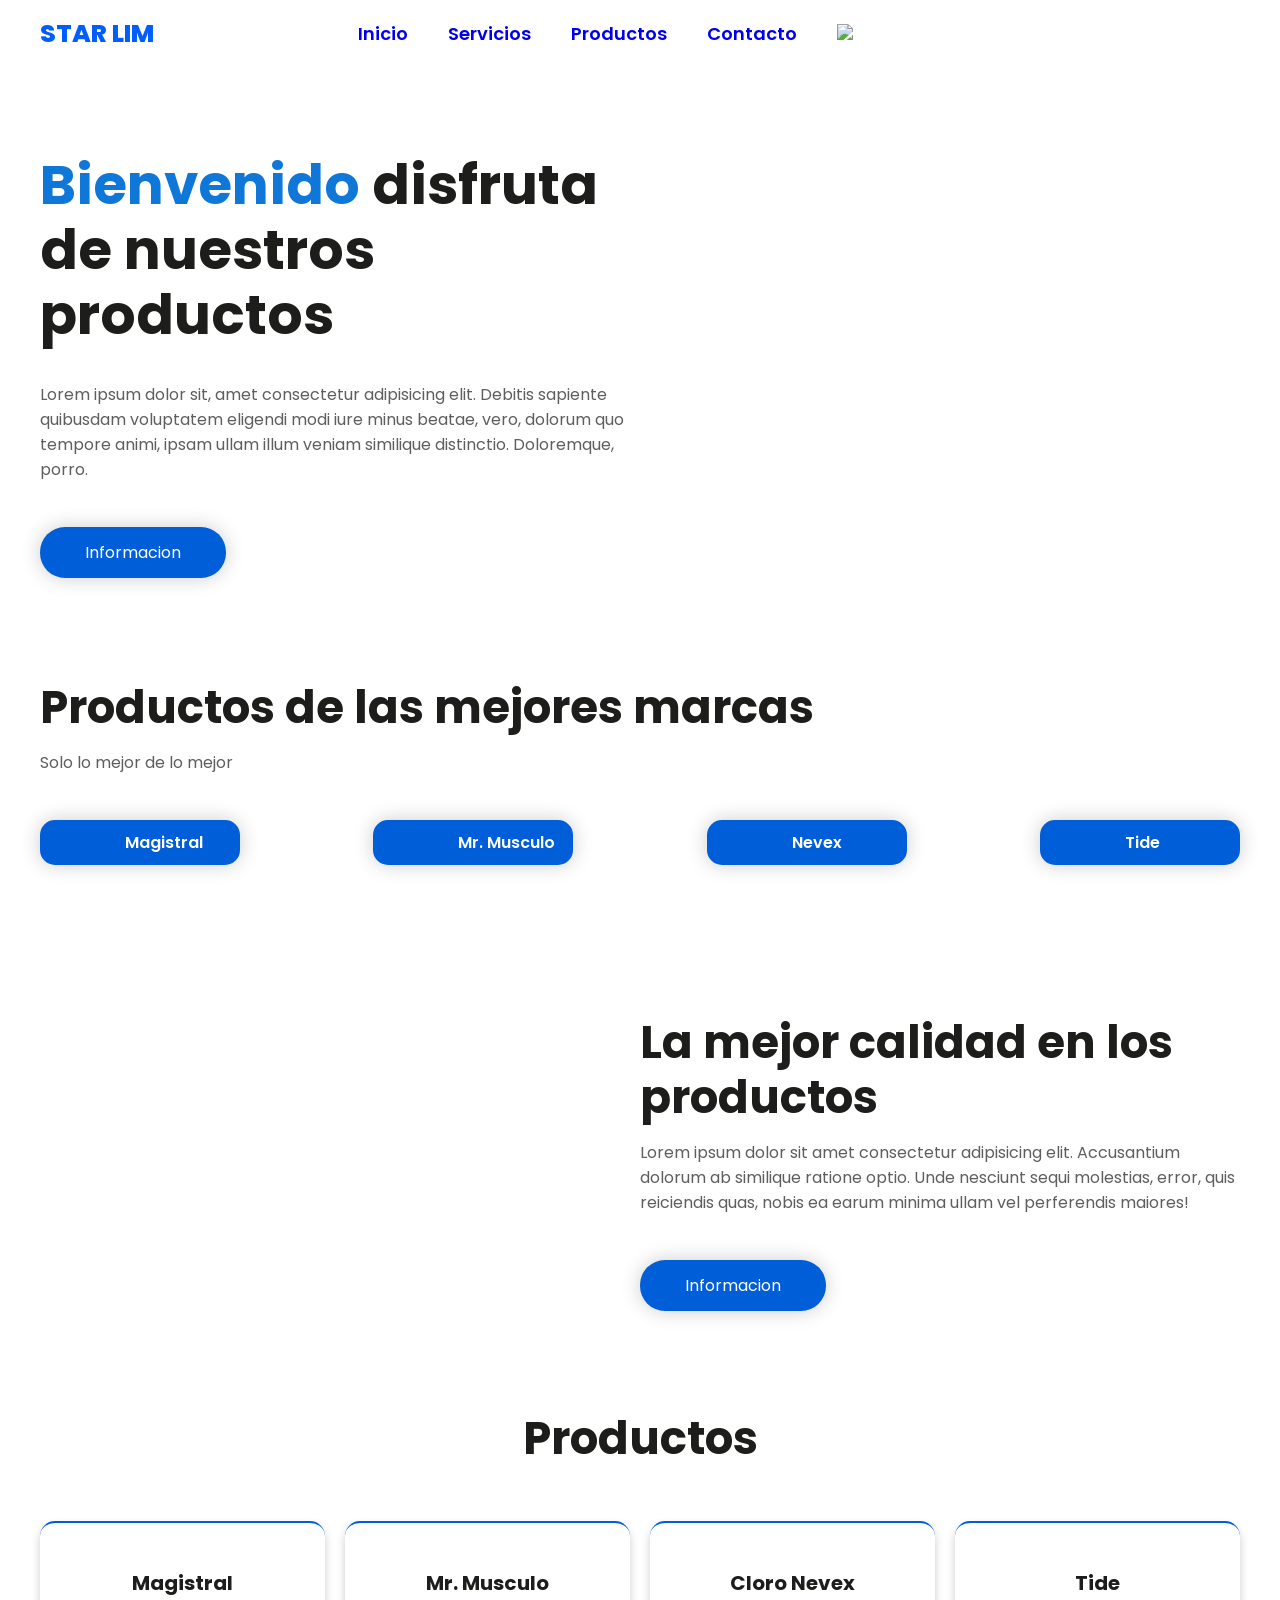
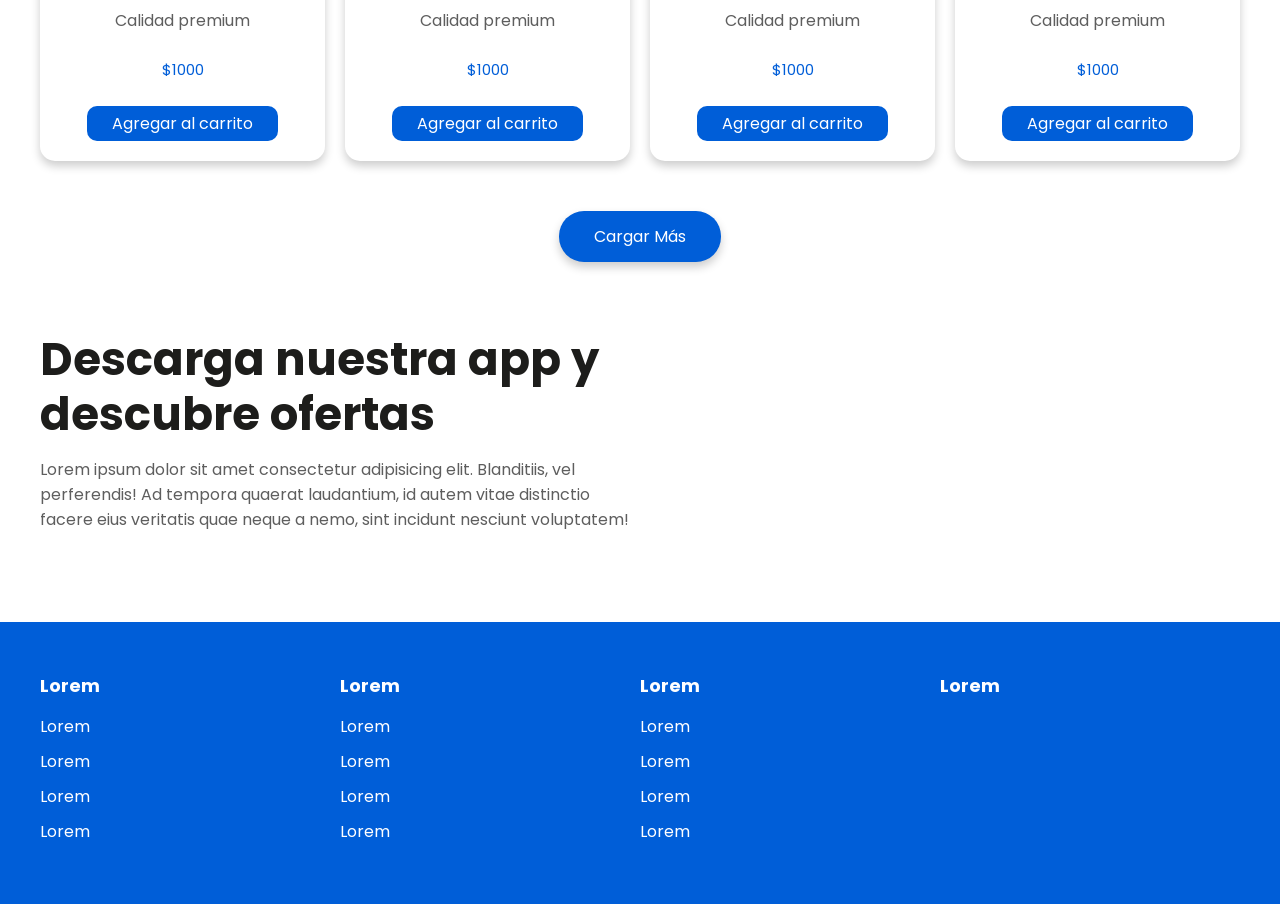
==== index.html @ 15774626 "Add files via upload" ====
<!DOCTYPE html>
<html lang="es">

<head>
    <meta charset="UTF-8">
    <meta http-equiv="X-UA-Compatible" content="IE=edge">
    <meta name="viewport" content="width=device-width, initial-scale=1.0">
    <title>Document</title>
    <link rel="stylesheet" href="style.css">
</head>

<body>

    <header class="header">
        <img class="bg" src="imagenes/fondo1.png" alt="">
        <div class="menu container">
            <a href="#" class="logo">Star Lim</a>
            <input type="checkbox" id="menu">
                <label for="menu" class="menu-icono">
                    <span></span>
                    <span></span>
                    <span></span>
                </label>
            <nav class="navbar">

                <ul>
                    <li><a href="#">Inicio</a></li>
                    <li><a href="#">Servicios</a></li>
                    <li><a href="#">Productos</a></li>
                    <li><a href="#">Contacto</a></li>
                    <li><img id="dark-mode-toggle" src="imagenes/luna.png"></li>
                </ul>
            </nav>
            <div>
                <ul>
                    <li class="submenu">
                        <img src="imagenes/carrito.png" id="img-carrito" alt="">
                        <div id="carrito">
                            <table id="lista-carrito">
                                <thead>
                                    <tr>
                                        <th>Imagen</th>
                                        <th>Nombre</th>
                                        <th>Precio</th>
                                        <th></th>
                                    </tr>
                                </thead>
                                <tbody></tbody>
                            </table>
                            <a href="#" id="vaciar-carrito" class="btn-3">Vaciar Carrito</a>
                        </div>
                    </li>
                </ul>
            </div>
            <div>
                <ul>
                    <li class="submenu">
                        <input type="checkbox" id="menu-usuario">

                        <label for="menu-usuario">
                            <img src="imagenes/usuario.png" id="img-usuario" alt="">
                        </label>
                        <div id="usuario">
                            <a href="#" id="log-in" class="btn-3">Iniciar sesión</a>
                            <a href="#" id="sign-up" class="btn-3">Registrarse</a>
                        </div>
                    </li>
                </ul>
            </div>
        </div>

        <div class="header-content container">
            <div class="header-txt">
                <h1> <span>Bienvenido</span> disfruta de nuestros productos </h1>
                <p>
                    Lorem ipsum dolor sit, amet consectetur adipisicing elit. Debitis sapiente quibusdam voluptatem
                    eligendi modi iure minus beatae, vero, dolorum quo tempore animi, ipsam ullam illum veniam similique
                    distinctio. Doloremque, porro.
                </p>
                <a href="#" class="btn-1">Informacion</a>
            </div>
            <div class="header-img">
                <img src="imagenes/logo nuevo starlim-04.png" class="claro" alt="">
                <img src="imagenes/logo starlim blanco.png" class="oscuro" alt="">
            </div>
        </div>


    </header>




    <section class="quimico container">

        <h2>Productos de las mejores marcas</h2>
        <p>
            Solo lo mejor de lo mejor
        </p>

        <div class="quimico-content">
            <div class="quimico-1">
                <img src="imagenes/Magistral.png" alt="">
                <h3>Magistral</h3>
            </div>
            <div class="quimico-1">
                <img src="imagenes/Mr Musculo.png" alt="">
                <h3>Mr. Musculo</h3>
            </div>
            <div class="quimico-1">
                <img src="imagenes/Nevex.png" alt="">
                <h3>Nevex</h3>
            </div>
            <div class="quimico-1">
                <img src="imagenes/Tide.png" alt="">
                <h3>Tide</h3>
            </div>
        </div>

    </section>

    <section class="info">
        <img class="bg-2" src="imagenes/fondo2.png" alt="">
        <div class="info-content container">
            <div class="info-img">
                <img src="imagenes/Local.png" alt="">
            </div>
            <div class="info-txt">
                <h2>La mejor calidad en los productos</h2>
                <p>
                    Lorem ipsum dolor sit amet consectetur adipisicing elit. Accusantium dolorum ab similique ratione
                    optio. Unde nesciunt sequi molestias, error, quis reiciendis quas, nobis ea earum minima ullam vel
                    perferendis maiores!
                </p>
                <a href="#" class="btn-1">Informacion</a>
            </div>
        </div>
    </section>



    <main class="products container">

        <h2>Productos</h2>

        <div class="box-container" id="lista-1">

            <div class="box">

                <img src="imagenes/quimico 1.png" alt="">
                <div class="product-txt">

                    <h3>Magistral</h3>
                    <p>Calidad premium</p>
                    <p class="precio">$1000</p>
                    <a href="#" class="agregar-carrito btn-3" data-id="1">Agregar al carrito</a>

                </div>
            </div>

            <div class="box">

                <img src="imagenes/quimico 2.png" alt="">
                <div class="product-txt">

                    <h3>Mr. Musculo</h3>
                    <p>Calidad premium</p>
                    <p class="precio">$1000</p>
                    <a href="#" class="agregar-carrito btn-3" data-id="2">Agregar al carrito</a>

                </div>
            </div>

            <div class="box">

                <img src="imagenes/quimico 3.png" alt="">
                <div class="product-txt">

                    <h3>Cloro Nevex</h3>
                    <p>Calidad premium</p>
                    <p class="precio">$1000</p>
                    <a href="#" class="agregar-carrito btn-3" data-id="3">Agregar al carrito</a>

                </div>
            </div>

            <div class="box">

                <img src="imagenes/quimico 4.png" alt="">
                <div class="product-txt">

                    <h3>Tide</h3>
                    <p>Calidad premium</p>
                    <p class="precio">$1000</p>
                    <a href="#" class="agregar-carrito btn-3" data-id="4">Agregar al carrito</a>

                </div>
            </div>

            <div class="box">

                <img src="imagenes/quimico 5.png" alt="">
                <div class="product-txt">

                    <h3>Cif</h3>
                    <p>Calidad premium</p>
                    <p class="precio">$1000</p>
                    <a href="#" class="agregar-carrito btn-3" data-id="5">Agregar al carrito</a>

                </div>
            </div>

            <div class="box">

                <img src="imagenes/quimico 6.png" alt="">
                <div class="product-txt">

                    <h3>Ayudin</h3>
                    <p>Calidad premium</p>
                    <p class="precio">$1000</p>
                    <a href="#" class="agregar-carrito btn-3" data-id="6">Agregar al carrito</a>

                </div>
            </div>

            <div class="box">

                <img src="imagenes/quimico 7.png" alt="">
                <div class="product-txt">

                    <h3>Poett</h3>
                    <p>Calidad premium</p>
                    <p class="precio">$1000</p>
                    <a href="#" class="agregar-carrito btn-3" data-id="7">Agregar al carrito</a>

                </div>
            </div>

            <div class="box">

                <img src="imagenes/quimico 8.png" alt="">
                <div class="product-txt">

                    <h3>Rexona</h3>
                    <p>Calidad premium</p>
                    <p class="precio">$1000</p>
                    <a href="#" class="agregar-carrito btn-3" data-id="8">Agregar al carrito</a>

                </div>
            </div>

            <div class="box">

                <img src="imagenes/quimico 9.png" alt="">
                <div class="product-txt">

                    <h3>Higieneol</h3>
                    <p>Calidad premium</p>
                    <p class="precio">$1000</p>
                    <a href="#" class="agregar-carrito btn-3" data-id="9">Agregar al carrito</a>

                </div>
            </div>

        </div>

        <div class="btn-2" id="load-more">Cargar Más</div>

    </main>

    <section class="app container">

        <div class="app-txt">

            <h2>Descarga nuestra app y descubre ofertas</h2>
            <p>
                Lorem ipsum dolor sit amet consectetur adipisicing elit. Blanditiis, vel perferendis! Ad tempora quaerat
                laudantium, id autem vitae distinctio facere eius veritatis quae neque a nemo, sint incidunt nesciunt
                voluptatem!
            </p>
            <div class="descarga">
                <div>
                    <img src="imagenes/google light.png" class="claro" alt="">
                    <img src="imagenes/google dark.png" class="oscuro" alt="">
                </div>
                <div>
                    <img src="imagenes/apple light.png" class="claro" alt="">
                    <img src="imagenes/apple dark.png" class="oscuro" alt="">
                </div>
            </div>
        </div>

        <div class="app-img">
            <img src="imagenes/phone light.png" class="claro" alt="">
            <img src="imagenes/phone dark.png" class="oscuro" alt="">            
        </div>
    </section>



    <footer class="footer">

        <div class="footer-content container">

            <div class="link">
                <h3>Lorem</h3>
                <ul>
                    <li><a href="#">Lorem</a></li>
                    <li><a href="#">Lorem</a></li>
                    <li><a href="#">Lorem</a></li>
                    <li><a href="#">Lorem</a></li>
                </ul>
            </div>

            <div class="link">
                <h3>Lorem</h3>
                <ul>
                    <li><a href="#">Lorem</a></li>
                    <li><a href="#">Lorem</a></li>
                    <li><a href="#">Lorem</a></li>
                    <li><a href="#">Lorem</a></li>
                </ul>
            </div>

            <div class="link">
                <h3>Lorem</h3>
                <ul>
                    <li><a href="#">Lorem</a></li>
                    <li><a href="#">Lorem</a></li>
                    <li><a href="#">Lorem</a></li>
                    <li><a href="#">Lorem</a></li>
                </ul>
            </div>

            <div class="link">
                <h3>Lorem</h3>
                <div class="descarga">
                    <img src="imagenes/google light.png" alt="">
                    <img src="imagenes/apple light.png" alt="">

                </div>
            </div>

            
        </div>
    </footer>

    <link rel="stylesheet" href="style.css">
    <script src="script.js">
        const modoGuardado = localStorage.getItem("modoOscuro");

        if (
            modoGuardado === "activo" ||
            (!modoGuardado && window.matchMedia('(prefers-color-scheme: dark)').matches)
        ){
            document.documentElement.classList.add("dark-mode");
        }
    </script>
</body>

</html>
---- style.css ----
/*Porque una vez que mi pagina web pasa a modo oscuro, al volver al modo claro muchos elementos (bloques, letras, etc) se mantienen con los colores del modo oscuro (Ej. letras de color blanco). Css:*/
@import url('https://fonts.googleapis.com/css2?family=Poppins:ital,wght@0,100;0,200;0,300;0,400;0,500;0,600;0,700;0,800;0,900;1,100;1,200;1,300;1,400;1,500;1,600;1,700;1,800;1,900&display=swap');

* {

    margin: 0;
    padding: 0;
    box-sizing: border-box;
    text-decoration: none;
    list-style: none;

}

:root {
    --bg-color: #ffffff;
    --text-color: #1D1D1B;
    --card-color: #f5f5f5;
}

.dark-mode {
    --bg-color: #1a1a1a;
    --text-color: #ffffff;
    --card-color: #1e1e1e;
    th, td {
        color: #FFFFFF;
    }

    .borrar {
        color: #FFFFFF;
    }

    .box {
        background-color: black;
    }

    h2 {
        font-size: 45px;
        line-height: 55px;
        color: #ebebeb;
        margin-bottom: 15px;
    }

    p {
        font-size: 16px;
        color: #aeaeae;
        margin-bottom: 45px;
    }

    .header-txt h1 {
        color: #ebebeb;
    }

    .header-txt p {
        color: #aeaeae;
        
    }

    .claro {
        display: none;
    }

    .oscuro {
        display: inline;
    }
    

    .menu-icono span{
        background-color: #FFFFFF;
    }

    .product-txt h3 {
        color: #ebebeb;
    }
}


body {

    font-family: "Poppins", sans-serif;
    background-color: var(--bg-color);
    color: var(--text-color);
    transition: background-color 0.4s, color 0.4s;

}

.container {

    max-width: 1200px;
    margin: 0 auto;

}

.header {

    z-index: 10;
    display: flex;
    align-items: center;
    min-height: 70vh;
    position: relative;
}

.menu {

    position: absolute;
    top: 0;
    left: 0;
    right: 0;
    display: flex;
    align-items: center;
    justify-content: space-between;
    z-index: 100;

}

.logo {

    font-size: 25px;
    color: rgb(0, 94, 255);
    text-transform: uppercase;
    font-weight: 800;
}

.menu .navbar ul li {

    position: relative;
    float: left;

}

.navbar img {
    width: 30px;
}


.menu .navbar ul li {

    font-size: 18px;
    padding: 20px;
    font-weight: 600;
    color: #1D1D1B;
    display: block;

}


.menu .navbar ul li a:hover {
    color: rgb(15, 119, 216);
}

#menu {
    display: none;
}

.menu-icono{
    width: 30px;
    height: 25px;
    display: none;
    flex-direction: column;
    justify-content: space-between;
    cursor: pointer;
}

.menu-icono span{
    display: block;
    height: 3px;
    width: 100%;
    background-color: #1D1D1B;
    border-radius: 3px;
    transition: 0.3s;
}

.submenu {
    position: relative;
}

#usuario{
    display:none;
    position:absolute;
    right:0;
    top:100%;
    backdrop-filter: blur(5px);
    background-color:#8f8f8f97;
    padding:20px;
    min-width:200px;
    box-shadow: 0 0 20px rgb(0, 0, 0);
    flex-direction: column;
    gap: 10px;
    border-radius: 15px;
}

.submenu #carrito {
    display: none;
}

#menu-usuario {
    display:none;
}

.submenu:hover #carrito {
    display: block;
    position: absolute;
    right: 0;
    backdrop-filter: blur(5px);
    top: 100%;
    z-index: 1;
    background-color: #8f8f8f97;
    padding: 20px;
    min-width: 400px;
    box-shadow: 0 0 20px rgb(0, 0, 0);
    border-radius: 15px;
}

#menu-usuario:checked ~ #usuario {
    display: flex;
}

#img-carrito{
    width: 40px;
    height: auto;
}

#img-usuario{
    width: 40px;
    height: auto;
}

table {
    width: 100%;
}

th, td {
    color: black
}

.borrar {
    background-color: rgb(0, 94, 255);
    border-radius: 50%;
    padding: 5px 10px;
    text-decoration: none;
    color: black;
    font-weight: 800;
}

.bg {
    position: absolute;
    top: 0;
    right: 0;
    width: 700px;
    z-index: 0;
    display: none;
}

.header-content {
    display: flex;
    align-items: center;
    position: relative;
    z-index: 2;
}

.header-txt {
    width: 50%;
    margin-right: 50px;
    
}

.header-txt h1 {
    font-size: 55px;
    line-height: 65px;
    color: #1D1D1B;
    margin-bottom: 35px;
    
}

.header-txt p {
    font-size: 16px;
    color: #5E5E5E;
    
}

.header-txt span {
    color: rgb(15, 119, 216);
}

.btn-1 {
    display: inline-block;
    padding: 13px 45px;
    border-radius: 25px;
    background-color: rgb(0, 94, 216);
    font-size: 16px;
    color: #FFFFFF;
    text-transform: capitalize;
    box-shadow: 0 0 20px rgba(0, 0, 0, 0.2);
}

.btn-1:hover {
    background-color: rgb(15, 119, 216);
}

.header-img{
    position: relative;
    right: -100px;
    bottom: -40px;
    z-index: 1;
    width: 500px;
}

.header-img img{
    width: 550px;
}

.claro {
    display: inline;
}

.oscuro {
    display: none;
}

.quimico {
    padding: 50px 0;
    position: relative;
    z-index: 2;
}

h1 {
    margin-top: 100px;
}

h2 {
    font-size: 45px;
    line-height: 55px;
    color: #1D1D1B;
    margin-bottom: 15px;
}

p {
    font-size: 16px;
    color: #5E5E5E;
    margin-bottom: 45px;
}

.quimico-content {
    display: flex;
    justify-content: space-between;
}

.quimico-1 {
    display: flex;
    align-items: center;
    background-color: rgb(0, 94, 216);
    padding: 10px;
    border-radius: 15px;
    width: 200px;
    box-shadow: 0 0 20px rgba(0, 0, 0, 0.2);
}

.quimico-1 h3 {
    font-size: 16px;
    color: #FFFFFF;
    font-weight: 600;
}

.quimico-1 img {
    width: 50px;
    margin-right: 25px;
}

.info {
    padding: 100px 0;
    position: relative;
    z-index: 2;
}

.bg-2 {
    position: absolute;
    width: 300px;
    z-index: -1;
    top: 50px;
}

.info-content {
    display: flex;
    align-items: center;
}

.info-img {
    width: 50%;
    text-align: left;
}

.info-img img {
    width: 450px;
    margin-left: -55px;
    margin-top: 90px;
}

.info-txt {
    width: 50%;
}

.products {
    padding: 0 0 50px 0;
    text-align: center;
    position: relative;
    z-index: 2;
}

.box-container {
    margin-top: 55px;
    display: grid;
    grid-template-columns: repeat(auto-fit, minmax(250px, 1fr));
    gap: 20px;
}

.box {
    border-top: 2px solid rgb(0, 94, 216);
    padding: 20px;
    border-radius: 15px;
    z-index: 1000;
    box-shadow: 0 5px 10px rgba(0, 0, 0, 0.2);
    display: none;
    background-color: white;
}

.box:nth-child(1),
.box:nth-child(2),
.box:nth-child(3),
.box:nth-child(4) {
    display: inline-block;
}

.box img {
    width: 120px;
}

.product-txt h3 {
    font-size: 20px;
    color: #1D1D1B;
    margin-bottom: 10px;
}

.product-txt p {
    margin-bottom: 25px;
}

.precio {
    font-size: 15px;
    color: rgb(0, 94, 216);
}

.btn-2 {
    background-color: rgb(0, 94, 216);
    margin-top: 50px;
    display: inline-block;
    padding: 13px 35px;
    border-radius: 25px;
    color: #FFFFFF;
    font-size: 16px;
    cursor: pointer;
    box-shadow: 0 5px 10px rgba(0, 0, 0, 0.2);
}

.btn-2:hover {
    background-color: rgb(15, 119, 216);
}

.btn-3 {
    display: inline-block;
    padding: 5px 25px;
    background-color: rgb(0, 94, 216);
    color: #FFFFFF;
    border-radius: 10px;
}

.btn-3:hover {
    background-color: rgb(15, 119, 216);
}

.app {
    padding: 20px 0;
    display: flex;
    align-items: center;
}

.app-txt {
    width: 50%;
}

.descarga {
    display: flex;
}

.descarga img {
    width: 150px;
}

.app-img {
    width: 50%;
    text-align: center;
}

.app-img img {
    width: 450px;
}

.footer {
    padding: 50px 0;
    background-color: rgb(0, 94, 216);
}

.footer-content {
    display: flex;
    justify-content: space-between;
}

.link h3 {
    font-size: 18px;
    margin-bottom: 15px;
    color: #FFFFFF;
}

.link a {
    color: #FFFFFF;
    font-size: 16px;
    display: block;
    margin-bottom: 10px;
}



@media (max-width:991px) {

    .menu {
        padding: 20px;
    }

    .menu-icono {
        width: 30px;
        height: 25px;
        display: initial;
        flex-direction: column;
        justify-content: space-between;
        cursor: pointer;
    }

    .menu-icono span {
        display: block;
        height: 5px;
        width: 100%;
        background-color: #1D1D1B;
        border-radius: 3px;
        transition: 0.3s;
    }

    .menu label {
        display: flex;
    }

    .menu .navbar {
        position: absolute;
        top: 100%;
        left: 0;
        right: 0;
        background-color: rgb(0, 94, 216);
        display: none;
    }

    .menu .navbar ul li {
        width: 100%;
    }

    .menu .navbar ul li a:hover {
        color: #FFFFFF;

    }

    .logo {
        display: none;
    }

    #menu:checked ~ .navbar {
        display: initial;
    }

    #menu:checked + .menu-icono span:nth-child(1) {
        transform: rotate(45deg) translate(8.5px,5px);
    }

    #menu:checked + .menu-icono span:nth-child(2) {
        opacity: 0;
    }

    #menu:checked + .menu-icono span:nth-child(3) {
        transform: rotate(-45deg) translate(8.5px,-6px);
    }

    .submenu:hover #carrito {
        width: 100%;
        display: block;
        position: absolute;
        right: -175px;
        backdrop-filter: blur(10px);
        top: 100%;
        z-index: 1;
        background-color: #8f8f8f97;
        padding: 20px;
        box-shadow: 0 0 20px rgba(0, 0, 0, 0.2);
    }

    #usuario{
        right:10px;
        top: 45px;
    }

    .bg {
        display: none;
    }

    .header-content {
        flex-direction: column;
        padding: 100px 30px 30px 30px;
    }

    .header-txt {
        width: 100%;
        margin: 0 0 25px 0;
        text-align: center;
    }

    .header-txt h1 {
        font-size: 45px;
        line-height: 55px;
        margin-bottom: 20px;
    }

    .header-txt p {
        margin-bottom: 20px;
    }

    .header-img {
        width: 100%;
        text-align: center;
    }

    .header-img img {
        width: 300px;
    }

    .quimico {
        padding: 30px;
    }

    .quimico-content {
        flex-direction: column;
        align-items: center;
    }

    .quimico-1 {
        justify-content: space-between;
        padding: 10px 55px;
        width: 100%;
        margin-bottom: 25px;
    }

    .info {
        padding: 30px;
    }

    .bg-2 {
        display: none;
    }

    .info-content {
        flex-direction: column;
    }

    .info-img {
        width: 100%;
        text-align: center;
    }

    .info-img img {
        width: 250px;
        margin-left: 0;
    }

    .info-txt {
        width: 100%;
        text-align: center;
    }
    
    .products {
        padding: 30px;
    }

    .box-container {
        margin-top: 25px;
    }

    .app {
        flex-direction: column;
        padding: 30px;
    }

    .app-txt {
        width: 100%;
        text-align: center;
    }

    .descarga {
        flex-direction: column;
        align-items: center;
    }

    .app-img {
        width: 100%;
        text-align: center;
    }

    .app-img img {
        width: 300px;
    }

    .descarga img {
        display: initial;
        width: 150px;
        flex-direction: column;
        text-align: center;
    }

    .footer {
        padding: 30px;
    }
    
    .footer-content {
        flex-direction: column;
        align-items: center;
        text-align: center;
    }

}

@media (prefers-color-scheme: dark) {
    body.dark-mode {
        --bg-color: #1a1a1a;
        --text-color: #ffffff;
    }

    th, td {
        --text-color: #ffffff;
    }

    .borrar {
        --text-color: #ffffff;
    }

    .box {
        --bg-color: black;
    }

    h2 {
        --text-color: #ebebeb;
    }

    p {
        --text-color: #aeaeae;
    }

    .header-txt h1 {
        --text-color: #ebebeb;
    }

    .header-txt p {
        --text-color: #aeaeae;
        
    }

    .menu-icono span{
        --bg-color: #FFFFFF;
    }
    
    .product-txt h3 {
        --text-color: #ebebeb;
    }

}

/*

*/
---- style.css ----
/*Porque una vez que mi pagina web pasa a modo oscuro, al volver al modo claro muchos elementos (bloques, letras, etc) se mantienen con los colores del modo oscuro (Ej. letras de color blanco). Css:*/
@import url('https://fonts.googleapis.com/css2?family=Poppins:ital,wght@0,100;0,200;0,300;0,400;0,500;0,600;0,700;0,800;0,900;1,100;1,200;1,300;1,400;1,500;1,600;1,700;1,800;1,900&display=swap');

* {

    margin: 0;
    padding: 0;
    box-sizing: border-box;
    text-decoration: none;
    list-style: none;

}

:root {
    --bg-color: #ffffff;
    --text-color: #1D1D1B;
    --card-color: #f5f5f5;
}

.dark-mode {
    --bg-color: #1a1a1a;
    --text-color: #ffffff;
    --card-color: #1e1e1e;
    th, td {
        color: #FFFFFF;
    }

    .borrar {
        color: #FFFFFF;
    }

    .box {
        background-color: black;
    }

    h2 {
        font-size: 45px;
        line-height: 55px;
        color: #ebebeb;
        margin-bottom: 15px;
    }

    p {
        font-size: 16px;
        color: #aeaeae;
        margin-bottom: 45px;
    }

    .header-txt h1 {
        color: #ebebeb;
    }

    .header-txt p {
        color: #aeaeae;
        
    }

    .claro {
        display: none;
    }

    .oscuro {
        display: inline;
    }
    

    .menu-icono span{
        background-color: #FFFFFF;
    }

    .product-txt h3 {
        color: #ebebeb;
    }
}


body {

    font-family: "Poppins", sans-serif;
    background-color: var(--bg-color);
    color: var(--text-color);
    transition: background-color 0.4s, color 0.4s;

}

.container {

    max-width: 1200px;
    margin: 0 auto;

}

.header {

    z-index: 10;
    display: flex;
    align-items: center;
    min-height: 70vh;
    position: relative;
}

.menu {

    position: absolute;
    top: 0;
    left: 0;
    right: 0;
    display: flex;
    align-items: center;
    justify-content: space-between;
    z-index: 100;

}

.logo {

    font-size: 25px;
    color: rgb(0, 94, 255);
    text-transform: uppercase;
    font-weight: 800;
}

.menu .navbar ul li {

    position: relative;
    float: left;

}

.navbar img {
    width: 30px;
}


.menu .navbar ul li {

    font-size: 18px;
    padding: 20px;
    font-weight: 600;
    color: #1D1D1B;
    display: block;

}


.menu .navbar ul li a:hover {
    color: rgb(15, 119, 216);
}

#menu {
    display: none;
}

.menu-icono{
    width: 30px;
    height: 25px;
    display: none;
    flex-direction: column;
    justify-content: space-between;
    cursor: pointer;
}

.menu-icono span{
    display: block;
    height: 3px;
    width: 100%;
    background-color: #1D1D1B;
    border-radius: 3px;
    transition: 0.3s;
}

.submenu {
    position: relative;
}

#usuario{
    display:none;
    position:absolute;
    right:0;
    top:100%;
    backdrop-filter: blur(5px);
    background-color:#8f8f8f97;
    padding:20px;
    min-width:200px;
    box-shadow: 0 0 20px rgb(0, 0, 0);
    flex-direction: column;
    gap: 10px;
    border-radius: 15px;
}

.submenu #carrito {
    display: none;
}

#menu-usuario {
    display:none;
}

.submenu:hover #carrito {
    display: block;
    position: absolute;
    right: 0;
    backdrop-filter: blur(5px);
    top: 100%;
    z-index: 1;
    background-color: #8f8f8f97;
    padding: 20px;
    min-width: 400px;
    box-shadow: 0 0 20px rgb(0, 0, 0);
    border-radius: 15px;
}

#menu-usuario:checked ~ #usuario {
    display: flex;
}

#img-carrito{
    width: 40px;
    height: auto;
}

#img-usuario{
    width: 40px;
    height: auto;
}

table {
    width: 100%;
}

th, td {
    color: black
}

.borrar {
    background-color: rgb(0, 94, 255);
    border-radius: 50%;
    padding: 5px 10px;
    text-decoration: none;
    color: black;
    font-weight: 800;
}

.bg {
    position: absolute;
    top: 0;
    right: 0;
    width: 700px;
    z-index: 0;
    display: none;
}

.header-content {
    display: flex;
    align-items: center;
    position: relative;
    z-index: 2;
}

.header-txt {
    width: 50%;
    margin-right: 50px;
    
}

.header-txt h1 {
    font-size: 55px;
    line-height: 65px;
    color: #1D1D1B;
    margin-bottom: 35px;
    
}

.header-txt p {
    font-size: 16px;
    color: #5E5E5E;
    
}

.header-txt span {
    color: rgb(15, 119, 216);
}

.btn-1 {
    display: inline-block;
    padding: 13px 45px;
    border-radius: 25px;
    background-color: rgb(0, 94, 216);
    font-size: 16px;
    color: #FFFFFF;
    text-transform: capitalize;
    box-shadow: 0 0 20px rgba(0, 0, 0, 0.2);
}

.btn-1:hover {
    background-color: rgb(15, 119, 216);
}

.header-img{
    position: relative;
    right: -100px;
    bottom: -40px;
    z-index: 1;
    width: 500px;
}

.header-img img{
    width: 550px;
}

.claro {
    display: inline;
}

.oscuro {
    display: none;
}

.quimico {
    padding: 50px 0;
    position: relative;
    z-index: 2;
}

h1 {
    margin-top: 100px;
}

h2 {
    font-size: 45px;
    line-height: 55px;
    color: #1D1D1B;
    margin-bottom: 15px;
}

p {
    font-size: 16px;
    color: #5E5E5E;
    margin-bottom: 45px;
}

.quimico-content {
    display: flex;
    justify-content: space-between;
}

.quimico-1 {
    display: flex;
    align-items: center;
    background-color: rgb(0, 94, 216);
    padding: 10px;
    border-radius: 15px;
    width: 200px;
    box-shadow: 0 0 20px rgba(0, 0, 0, 0.2);
}

.quimico-1 h3 {
    font-size: 16px;
    color: #FFFFFF;
    font-weight: 600;
}

.quimico-1 img {
    width: 50px;
    margin-right: 25px;
}

.info {
    padding: 100px 0;
    position: relative;
    z-index: 2;
}

.bg-2 {
    position: absolute;
    width: 300px;
    z-index: -1;
    top: 50px;
}

.info-content {
    display: flex;
    align-items: center;
}

.info-img {
    width: 50%;
    text-align: left;
}

.info-img img {
    width: 450px;
    margin-left: -55px;
    margin-top: 90px;
}

.info-txt {
    width: 50%;
}

.products {
    padding: 0 0 50px 0;
    text-align: center;
    position: relative;
    z-index: 2;
}

.box-container {
    margin-top: 55px;
    display: grid;
    grid-template-columns: repeat(auto-fit, minmax(250px, 1fr));
    gap: 20px;
}

.box {
    border-top: 2px solid rgb(0, 94, 216);
    padding: 20px;
    border-radius: 15px;
    z-index: 1000;
    box-shadow: 0 5px 10px rgba(0, 0, 0, 0.2);
    display: none;
    background-color: white;
}

.box:nth-child(1),
.box:nth-child(2),
.box:nth-child(3),
.box:nth-child(4) {
    display: inline-block;
}

.box img {
    width: 120px;
}

.product-txt h3 {
    font-size: 20px;
    color: #1D1D1B;
    margin-bottom: 10px;
}

.product-txt p {
    margin-bottom: 25px;
}

.precio {
    font-size: 15px;
    color: rgb(0, 94, 216);
}

.btn-2 {
    background-color: rgb(0, 94, 216);
    margin-top: 50px;
    display: inline-block;
    padding: 13px 35px;
    border-radius: 25px;
    color: #FFFFFF;
    font-size: 16px;
    cursor: pointer;
    box-shadow: 0 5px 10px rgba(0, 0, 0, 0.2);
}

.btn-2:hover {
    background-color: rgb(15, 119, 216);
}

.btn-3 {
    display: inline-block;
    padding: 5px 25px;
    background-color: rgb(0, 94, 216);
    color: #FFFFFF;
    border-radius: 10px;
}

.btn-3:hover {
    background-color: rgb(15, 119, 216);
}

.app {
    padding: 20px 0;
    display: flex;
    align-items: center;
}

.app-txt {
    width: 50%;
}

.descarga {
    display: flex;
}

.descarga img {
    width: 150px;
}

.app-img {
    width: 50%;
    text-align: center;
}

.app-img img {
    width: 450px;
}

.footer {
    padding: 50px 0;
    background-color: rgb(0, 94, 216);
}

.footer-content {
    display: flex;
    justify-content: space-between;
}

.link h3 {
    font-size: 18px;
    margin-bottom: 15px;
    color: #FFFFFF;
}

.link a {
    color: #FFFFFF;
    font-size: 16px;
    display: block;
    margin-bottom: 10px;
}



@media (max-width:991px) {

    .menu {
        padding: 20px;
    }

    .menu-icono {
        width: 30px;
        height: 25px;
        display: initial;
        flex-direction: column;
        justify-content: space-between;
        cursor: pointer;
    }

    .menu-icono span {
        display: block;
        height: 5px;
        width: 100%;
        background-color: #1D1D1B;
        border-radius: 3px;
        transition: 0.3s;
    }

    .menu label {
        display: flex;
    }

    .menu .navbar {
        position: absolute;
        top: 100%;
        left: 0;
        right: 0;
        background-color: rgb(0, 94, 216);
        display: none;
    }

    .menu .navbar ul li {
        width: 100%;
    }

    .menu .navbar ul li a:hover {
        color: #FFFFFF;

    }

    .logo {
        display: none;
    }

    #menu:checked ~ .navbar {
        display: initial;
    }

    #menu:checked + .menu-icono span:nth-child(1) {
        transform: rotate(45deg) translate(8.5px,5px);
    }

    #menu:checked + .menu-icono span:nth-child(2) {
        opacity: 0;
    }

    #menu:checked + .menu-icono span:nth-child(3) {
        transform: rotate(-45deg) translate(8.5px,-6px);
    }

    .submenu:hover #carrito {
        width: 100%;
        display: block;
        position: absolute;
        right: -175px;
        backdrop-filter: blur(10px);
        top: 100%;
        z-index: 1;
        background-color: #8f8f8f97;
        padding: 20px;
        box-shadow: 0 0 20px rgba(0, 0, 0, 0.2);
    }

    #usuario{
        right:10px;
        top: 45px;
    }

    .bg {
        display: none;
    }

    .header-content {
        flex-direction: column;
        padding: 100px 30px 30px 30px;
    }

    .header-txt {
        width: 100%;
        margin: 0 0 25px 0;
        text-align: center;
    }

    .header-txt h1 {
        font-size: 45px;
        line-height: 55px;
        margin-bottom: 20px;
    }

    .header-txt p {
        margin-bottom: 20px;
    }

    .header-img {
        width: 100%;
        text-align: center;
    }

    .header-img img {
        width: 300px;
    }

    .quimico {
        padding: 30px;
    }

    .quimico-content {
        flex-direction: column;
        align-items: center;
    }

    .quimico-1 {
        justify-content: space-between;
        padding: 10px 55px;
        width: 100%;
        margin-bottom: 25px;
    }

    .info {
        padding: 30px;
    }

    .bg-2 {
        display: none;
    }

    .info-content {
        flex-direction: column;
    }

    .info-img {
        width: 100%;
        text-align: center;
    }

    .info-img img {
        width: 250px;
        margin-left: 0;
    }

    .info-txt {
        width: 100%;
        text-align: center;
    }
    
    .products {
        padding: 30px;
    }

    .box-container {
        margin-top: 25px;
    }

    .app {
        flex-direction: column;
        padding: 30px;
    }

    .app-txt {
        width: 100%;
        text-align: center;
    }

    .descarga {
        flex-direction: column;
        align-items: center;
    }

    .app-img {
        width: 100%;
        text-align: center;
    }

    .app-img img {
        width: 300px;
    }

    .descarga img {
        display: initial;
        width: 150px;
        flex-direction: column;
        text-align: center;
    }

    .footer {
        padding: 30px;
    }
    
    .footer-content {
        flex-direction: column;
        align-items: center;
        text-align: center;
    }

}

@media (prefers-color-scheme: dark) {
    body.dark-mode {
        --bg-color: #1a1a1a;
        --text-color: #ffffff;
    }

    th, td {
        --text-color: #ffffff;
    }

    .borrar {
        --text-color: #ffffff;
    }

    .box {
        --bg-color: black;
    }

    h2 {
        --text-color: #ebebeb;
    }

    p {
        --text-color: #aeaeae;
    }

    .header-txt h1 {
        --text-color: #ebebeb;
    }

    .header-txt p {
        --text-color: #aeaeae;
        
    }

    .menu-icono span{
        --bg-color: #FFFFFF;
    }
    
    .product-txt h3 {
        --text-color: #ebebeb;
    }

}

/*

*/
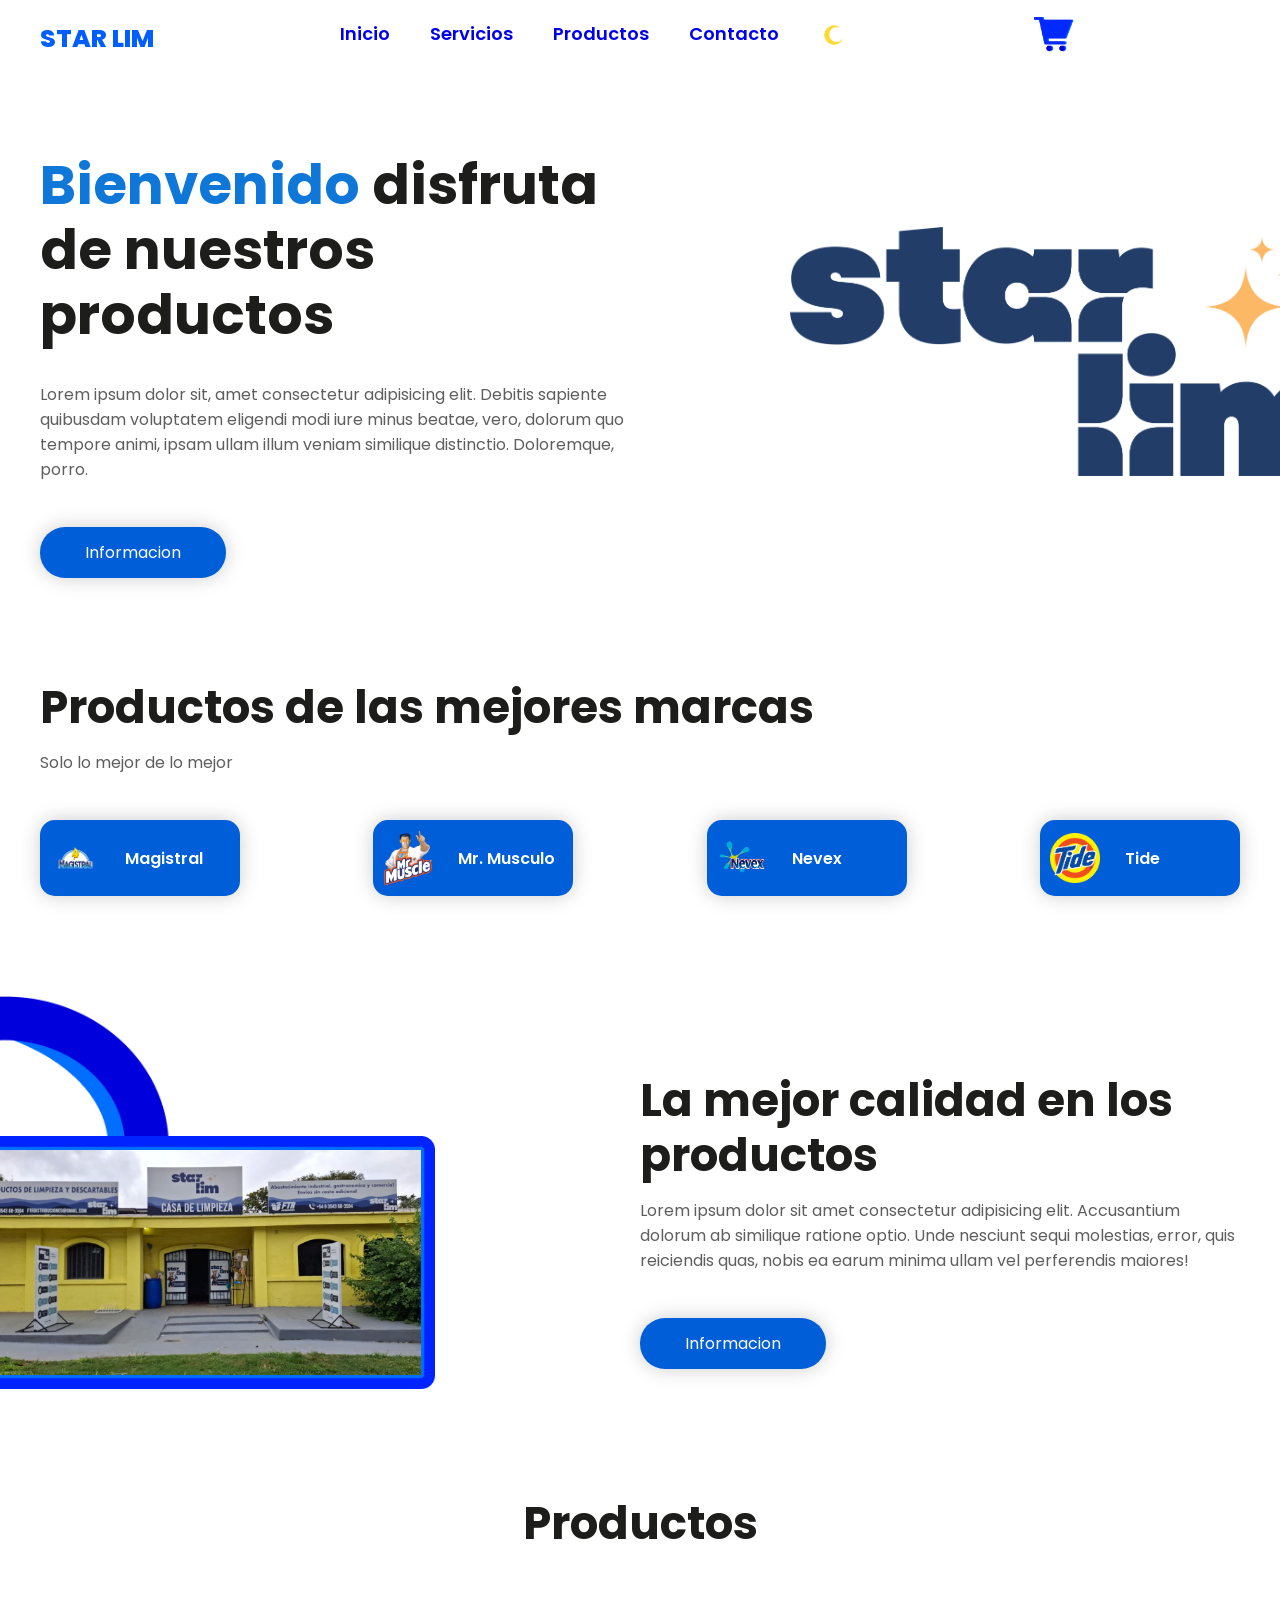
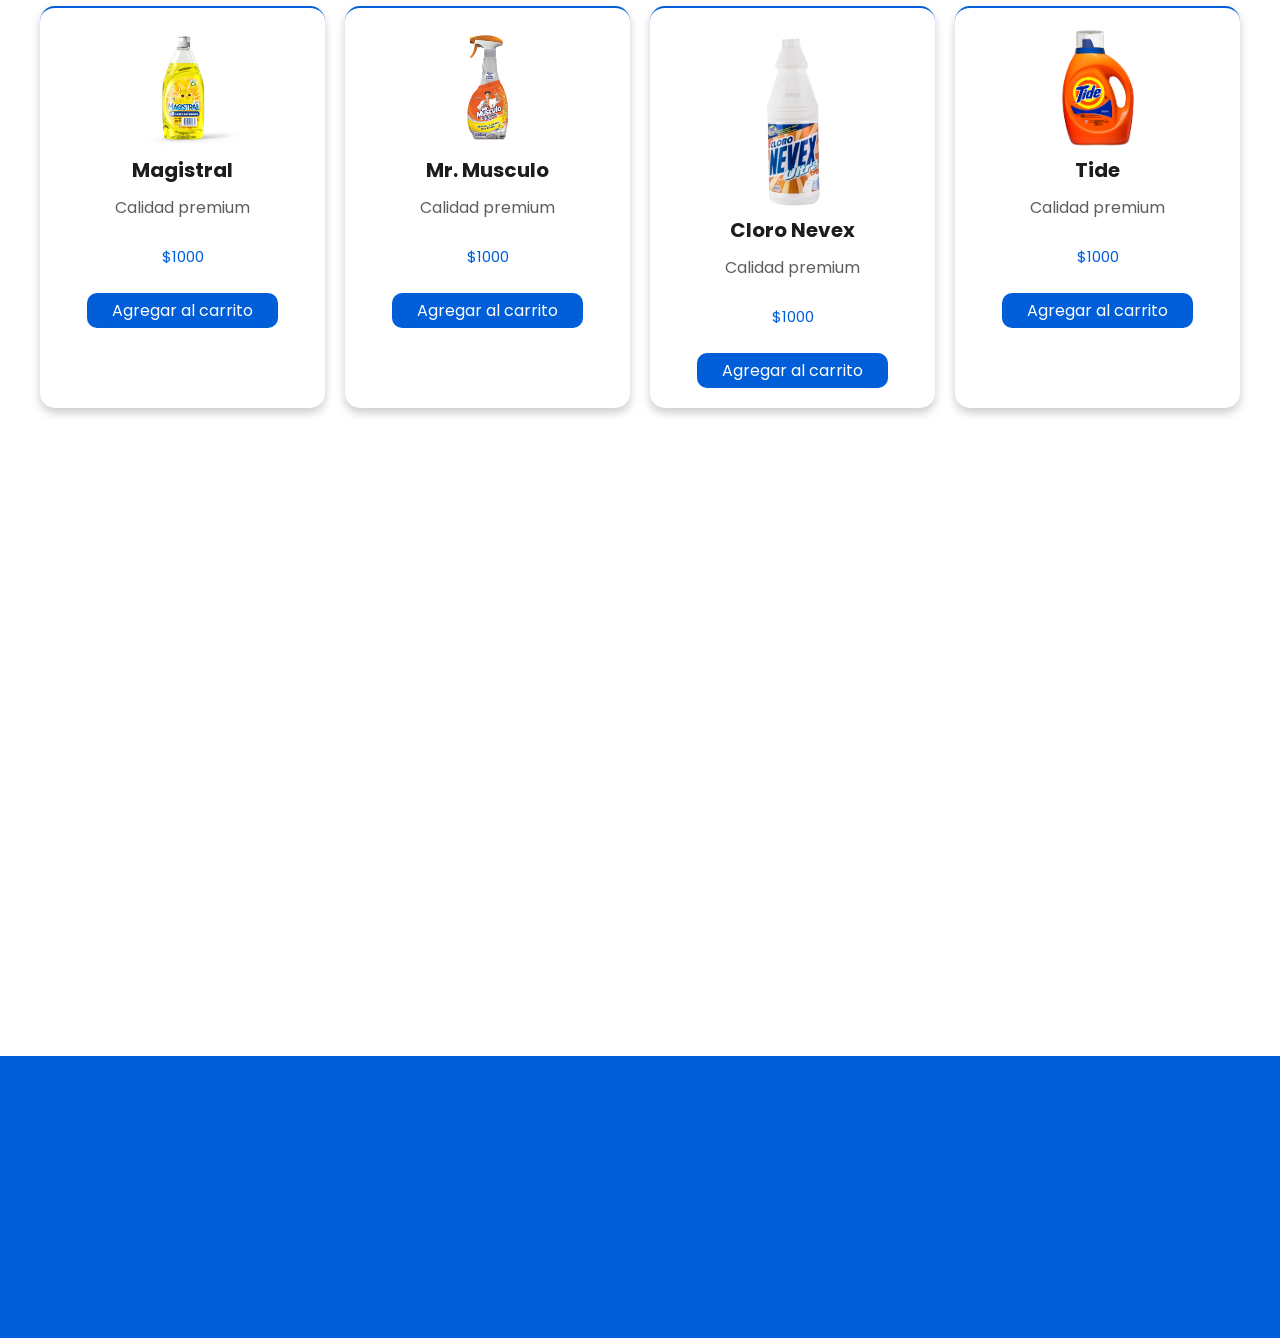
==== commit 4050fea3: "Add files via upload" ====
--- a/index.html
+++ b/index.html
@@ -12,7 +12,7 @@
 <body>
 
     <header class="header">
-        <img class="bg" src="imagenes/fondo1.png" alt="">
+        <img class="bg" src="imagenesIndex/fondo1.png" loading="lazy" alt="">
         <div class="menu container">
             <a href="#" class="logo">Star Lim</a>
             <input type="checkbox" id="menu">
@@ -28,13 +28,13 @@
                     <li><a href="#">Servicios</a></li>
                     <li><a href="#">Productos</a></li>
                     <li><a href="#">Contacto</a></li>
-                    <li><img id="dark-mode-toggle" src="imagenes/luna.png"></li>
+                    <li><img id="dark-mode-toggle" src="imagenesIndex/luna.png" loading="lazy" ></li>
                 </ul>
             </nav>
             <div>
                 <ul>
                     <li class="submenu">
-                        <img src="imagenes/carrito.png" id="img-carrito" alt="">
+                        <img src="imagenesIndex/carrito.png" id="img-carrito" loading="lazy" alt="">
                         <div id="carrito">
                             <table id="lista-carrito">
                                 <thead>
@@ -58,11 +58,10 @@
                         <input type="checkbox" id="menu-usuario">
 
                         <label for="menu-usuario">
-                            <img src="imagenes/usuario.png" id="img-usuario" alt="">
+                            <img src="imagenesIndex/usuario.png" id="img-usuario" loading="lazy" alt="">
                         </label>
                         <div id="usuario">
-                            <a href="#" id="log-in" class="btn-3">Iniciar sesión</a>
-                            <a href="#" id="sign-up" class="btn-3">Registrarse</a>
+                            <a href="sign.html" id="log-in_registro" class="btn-3">Iniciar sesión o Registrarse</a>
                         </div>
                     </li>
                 </ul>
@@ -80,8 +79,8 @@
                 <a href="#" class="btn-1">Informacion</a>
             </div>
             <div class="header-img">
-                <img src="imagenes/logo nuevo starlim-04.png" class="claro" alt="">
-                <img src="imagenes/logo starlim blanco.png" class="oscuro" alt="">
+                <img src="imagenesIndex/logo nuevo starlim-04.png" class="claro" loading="lazy" alt="">
+                <img src="imagenesIndex/logo starlim blanco.png" class="oscuro" loading="lazy" alt="">
             </div>
         </div>
 
@@ -98,32 +97,32 @@
             Solo lo mejor de lo mejor
         </p>
 
-        <div class="quimico-content">
+        <div class="quimico-content reveal">
             <div class="quimico-1">
-                <img src="imagenes/Magistral.png" alt="">
+                <img src="imagenesIndex/Magistral.png" loading="lazy" alt="">
                 <h3>Magistral</h3>
             </div>
             <div class="quimico-1">
-                <img src="imagenes/Mr Musculo.png" alt="">
+                <img src="imagenesIndex/Mr Musculo.png" loading="lazy" alt="">
                 <h3>Mr. Musculo</h3>
             </div>
             <div class="quimico-1">
-                <img src="imagenes/Nevex.png" alt="">
+                <img src="imagenesIndex/Nevex.png" loading="lazy" alt="">
                 <h3>Nevex</h3>
             </div>
             <div class="quimico-1">
-                <img src="imagenes/Tide.png" alt="">
+                <img src="imagenesIndex/Tide.png" loading="lazy" alt="">
                 <h3>Tide</h3>
             </div>
         </div>
 
     </section>
 
-    <section class="info">
-        <img class="bg-2" src="imagenes/fondo2.png" alt="">
+    <section class="info reveal">
+        <img class="bg-2" src="imagenesIndex/fondo2.png" loading="lazy" alt="">
         <div class="info-content container">
             <div class="info-img">
-                <img src="imagenes/Local.png" alt="">
+                <img src="imagenesIndex/Local.png" loading="lazy" alt="">
             </div>
             <div class="info-txt">
                 <h2>La mejor calidad en los productos</h2>
@@ -139,15 +138,15 @@
 
 
 
-    <main class="products container">
+    <main class="products container reveal">
 
         <h2>Productos</h2>
 
         <div class="box-container" id="lista-1">
 
-            <div class="box">
-
-                <img src="imagenes/quimico 1.png" alt="">
+            <div class="box reveal">
+
+                <img src="imagenesIndex/quimico 1.png" loading="lazy" alt="">
                 <div class="product-txt">
 
                     <h3>Magistral</h3>
@@ -158,9 +157,9 @@
                 </div>
             </div>
 
-            <div class="box">
-
-                <img src="imagenes/quimico 2.png" alt="">
+            <div class="box reveal">
+
+                <img src="imagenesIndex/quimico 2.png" loading="lazy" alt="">
                 <div class="product-txt">
 
                     <h3>Mr. Musculo</h3>
@@ -171,9 +170,9 @@
                 </div>
             </div>
 
-            <div class="box">
-
-                <img src="imagenes/quimico 3.png" alt="">
+            <div class="box reveal">
+
+                <img src="imagenesIndex/quimico 3.png" loading="lazy" alt="">
                 <div class="product-txt">
 
                     <h3>Cloro Nevex</h3>
@@ -184,9 +183,9 @@
                 </div>
             </div>
 
-            <div class="box">
-
-                <img src="imagenes/quimico 4.png" alt="">
+            <div class="box reveal">
+
+                <img src="imagenesIndex/quimico 4.png" loading="lazy" alt="">
                 <div class="product-txt">
 
                     <h3>Tide</h3>
@@ -197,9 +196,9 @@
                 </div>
             </div>
 
-            <div class="box">
-
-                <img src="imagenes/quimico 5.png" alt="">
+            <div class="box reveal">
+
+                <img src="imagenesIndex/quimico 5.png" loading="lazy" alt="">
                 <div class="product-txt">
 
                     <h3>Cif</h3>
@@ -210,9 +209,9 @@
                 </div>
             </div>
 
-            <div class="box">
-
-                <img src="imagenes/quimico 6.png" alt="">
+            <div class="box reveal">
+
+                <img src="imagenesIndex/quimico 6.png" loading="lazy" alt="">
                 <div class="product-txt">
 
                     <h3>Ayudin</h3>
@@ -223,9 +222,9 @@
                 </div>
             </div>
 
-            <div class="box">
-
-                <img src="imagenes/quimico 7.png" alt="">
+            <div class="box reveal">
+
+                <img src="imagenesIndex/quimico 7.png" loading="lazy" alt="">
                 <div class="product-txt">
 
                     <h3>Poett</h3>
@@ -236,9 +235,9 @@
                 </div>
             </div>
 
-            <div class="box">
-
-                <img src="imagenes/quimico 8.png" alt="">
+            <div class="box reveal">
+
+                <img src="imagenesIndex/quimico 8.png" loading="lazy" alt="">
                 <div class="product-txt">
 
                     <h3>Rexona</h3>
@@ -249,9 +248,9 @@
                 </div>
             </div>
 
-            <div class="box">
-
-                <img src="imagenes/quimico 9.png" alt="">
+            <div class="box reveal">
+
+                <img src="imagenesIndex/quimico 9.png" loading="lazy" alt="">
                 <div class="product-txt">
 
                     <h3>Higieneol</h3>
@@ -264,11 +263,11 @@
 
         </div>
 
-        <div class="btn-2" id="load-more">Cargar Más</div>
+        <div class="btn-2 reveal" id="load-more">Cargar Más</div>
 
     </main>
 
-    <section class="app container">
+    <section class="app container reveal">
 
         <div class="app-txt">
 
@@ -278,21 +277,21 @@
                 laudantium, id autem vitae distinctio facere eius veritatis quae neque a nemo, sint incidunt nesciunt
                 voluptatem!
             </p>
-            <div class="descarga">
+            <div class="descarga reveal">
                 <div>
-                    <img src="imagenes/google light.png" class="claro" alt="">
-                    <img src="imagenes/google dark.png" class="oscuro" alt="">
+                    <img src="imagenesIndex/google light.png" class="claro" loading="lazy" alt="">
+                    <img src="imagenesIndex/google dark.png" class="oscuro" loading="lazy" alt="">
                 </div>
                 <div>
-                    <img src="imagenes/apple light.png" class="claro" alt="">
-                    <img src="imagenes/apple dark.png" class="oscuro" alt="">
-                </div>
-            </div>
-        </div>
-
-        <div class="app-img">
-            <img src="imagenes/phone light.png" class="claro" alt="">
-            <img src="imagenes/phone dark.png" class="oscuro" alt="">            
+                    <img src="imagenesIndex/apple light.png" class="claro" loading="lazy" alt="">
+                    <img src="imagenesIndex/apple dark.png" class="oscuro" loading="lazy" alt="">
+                </div>
+            </div>
+        </div>
+
+        <div class="app-img reveal">
+            <img src="imagenesIndex/phone light.png" class="claro" loading="lazy" alt="">
+            <img src="imagenesIndex/phone dark.png" class="oscuro" loading="lazy" alt="">            
         </div>
     </section>
 
@@ -300,7 +299,7 @@
 
     <footer class="footer">
 
-        <div class="footer-content container">
+        <div class="footer-content container reveal">
 
             <div class="link">
                 <h3>Lorem</h3>
@@ -335,8 +334,8 @@
             <div class="link">
                 <h3>Lorem</h3>
                 <div class="descarga">
-                    <img src="imagenes/google light.png" alt="">
-                    <img src="imagenes/apple light.png" alt="">
+                    <img src="imagenesIndex/google light.png" loading="lazy" alt="">
+                    <img src="imagenesIndex/apple light.png" loading="lazy" alt="">
 
                 </div>
             </div>
--- a/style.css
+++ b/style.css
@@ -1,5 +1,8 @@
-/*Porque una vez que mi pagina web pasa a modo oscuro, al volver al modo claro muchos elementos (bloques, letras, etc) se mantienen con los colores del modo oscuro (Ej. letras de color blanco). Css:*/
 @import url('https://fonts.googleapis.com/css2?family=Poppins:ital,wght@0,100;0,200;0,300;0,400;0,500;0,600;0,700;0,800;0,900;1,100;1,200;1,300;1,400;1,500;1,600;1,700;1,800;1,900&display=swap');
+
+html{
+    scroll-behavior: smooth;
+}
 
 * {
 
@@ -10,6 +13,34 @@
     list-style: none;
 
 }
+
+@view-transition {
+  navigation: auto;
+}
+
+@keyframes slide-to-left {
+    from { transform: translateX(0); }
+    to { transform: translateX(-100%); }
+}
+
+@keyframes slide-from-right {
+    from { transform: translateX(100%); }
+    to { transform: translateX(0); }
+}
+
+
+::view-transition-old(root) {
+    animation: 0.8s ease-in-out both slide-to-left;
+}
+
+::view-transition-new(root) {
+    animation: 0.8s ease-in-out both slide-from-right;
+}
+
+::view-transition-group(root) {
+  animation-duration: 0.8s;
+}
+
 
 :root {
     --bg-color: #ffffff;
@@ -146,6 +177,8 @@
 .menu .navbar ul li a:hover {
     color: rgb(15, 119, 216);
 }
+
+
 
 #menu {
     display: none;
@@ -296,7 +329,7 @@
     background-color: rgb(15, 119, 216);
 }
 
-.header-img{
+.header-img {
     position: relative;
     right: -100px;
     bottom: -40px;
@@ -304,7 +337,7 @@
     width: 500px;
 }
 
-.header-img img{
+.header-img img {
     width: 550px;
 }
 
@@ -785,6 +818,25 @@
 
 }
 
+.reveal{
+    opacity: 0;
+    transform: translateY(40px);
+    transition: 0.6s;
+}
+
+.reveal.active{
+    opacity: 1;
+    transform: translateY(0);
+}
+
+.menu-scroll{
+    background-color: var(--bg-color);
+    box-shadow: 0 5px 10px rgba(0,0,0,0.2);
+}
+
+
+
+
 /*
 
 */
--- a/style.css
+++ b/style.css
@@ -1,5 +1,8 @@
-/*Porque una vez que mi pagina web pasa a modo oscuro, al volver al modo claro muchos elementos (bloques, letras, etc) se mantienen con los colores del modo oscuro (Ej. letras de color blanco). Css:*/
 @import url('https://fonts.googleapis.com/css2?family=Poppins:ital,wght@0,100;0,200;0,300;0,400;0,500;0,600;0,700;0,800;0,900;1,100;1,200;1,300;1,400;1,500;1,600;1,700;1,800;1,900&display=swap');
+
+html{
+    scroll-behavior: smooth;
+}
 
 * {
 
@@ -10,6 +13,34 @@
     list-style: none;
 
 }
+
+@view-transition {
+  navigation: auto;
+}
+
+@keyframes slide-to-left {
+    from { transform: translateX(0); }
+    to { transform: translateX(-100%); }
+}
+
+@keyframes slide-from-right {
+    from { transform: translateX(100%); }
+    to { transform: translateX(0); }
+}
+
+
+::view-transition-old(root) {
+    animation: 0.8s ease-in-out both slide-to-left;
+}
+
+::view-transition-new(root) {
+    animation: 0.8s ease-in-out both slide-from-right;
+}
+
+::view-transition-group(root) {
+  animation-duration: 0.8s;
+}
+
 
 :root {
     --bg-color: #ffffff;
@@ -146,6 +177,8 @@
 .menu .navbar ul li a:hover {
     color: rgb(15, 119, 216);
 }
+
+
 
 #menu {
     display: none;
@@ -296,7 +329,7 @@
     background-color: rgb(15, 119, 216);
 }
 
-.header-img{
+.header-img {
     position: relative;
     right: -100px;
     bottom: -40px;
@@ -304,7 +337,7 @@
     width: 500px;
 }
 
-.header-img img{
+.header-img img {
     width: 550px;
 }
 
@@ -785,6 +818,25 @@
 
 }
 
+.reveal{
+    opacity: 0;
+    transform: translateY(40px);
+    transition: 0.6s;
+}
+
+.reveal.active{
+    opacity: 1;
+    transform: translateY(0);
+}
+
+.menu-scroll{
+    background-color: var(--bg-color);
+    box-shadow: 0 5px 10px rgba(0,0,0,0.2);
+}
+
+
+
+
 /*
 
 */
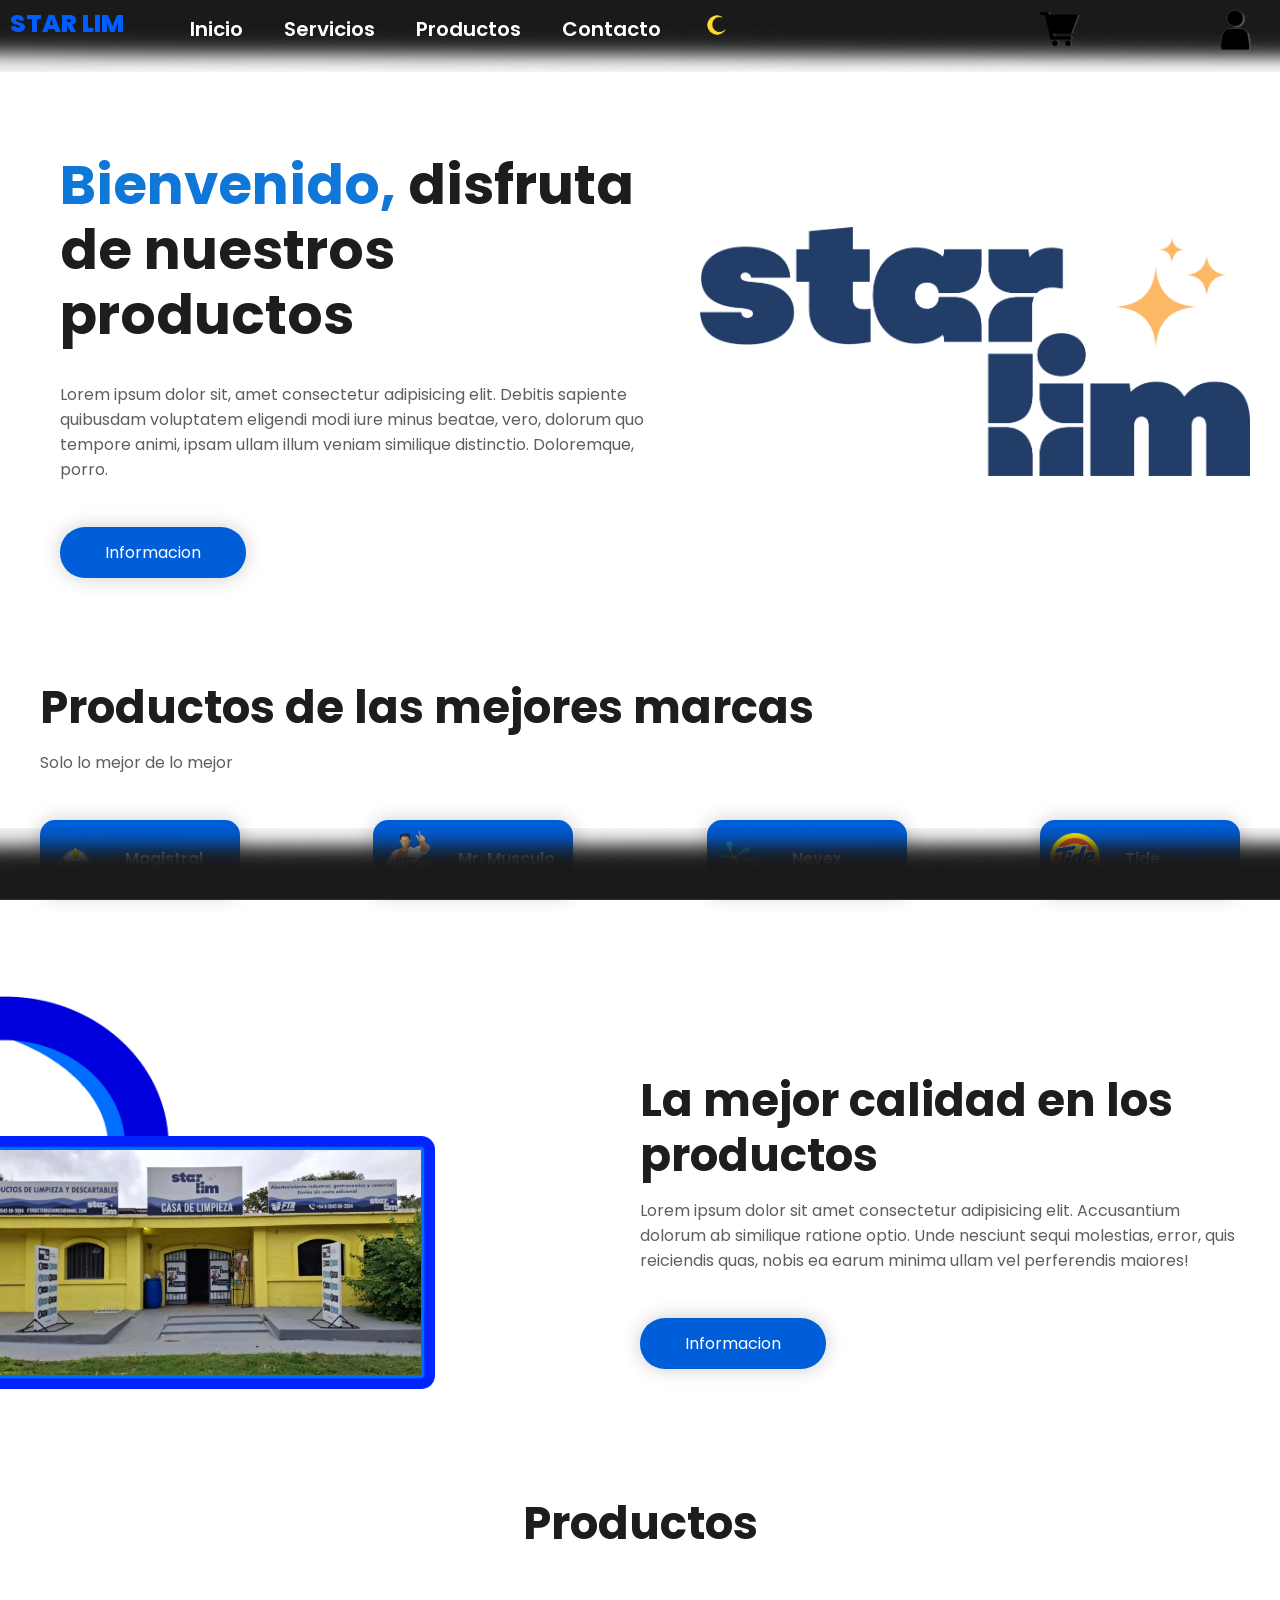
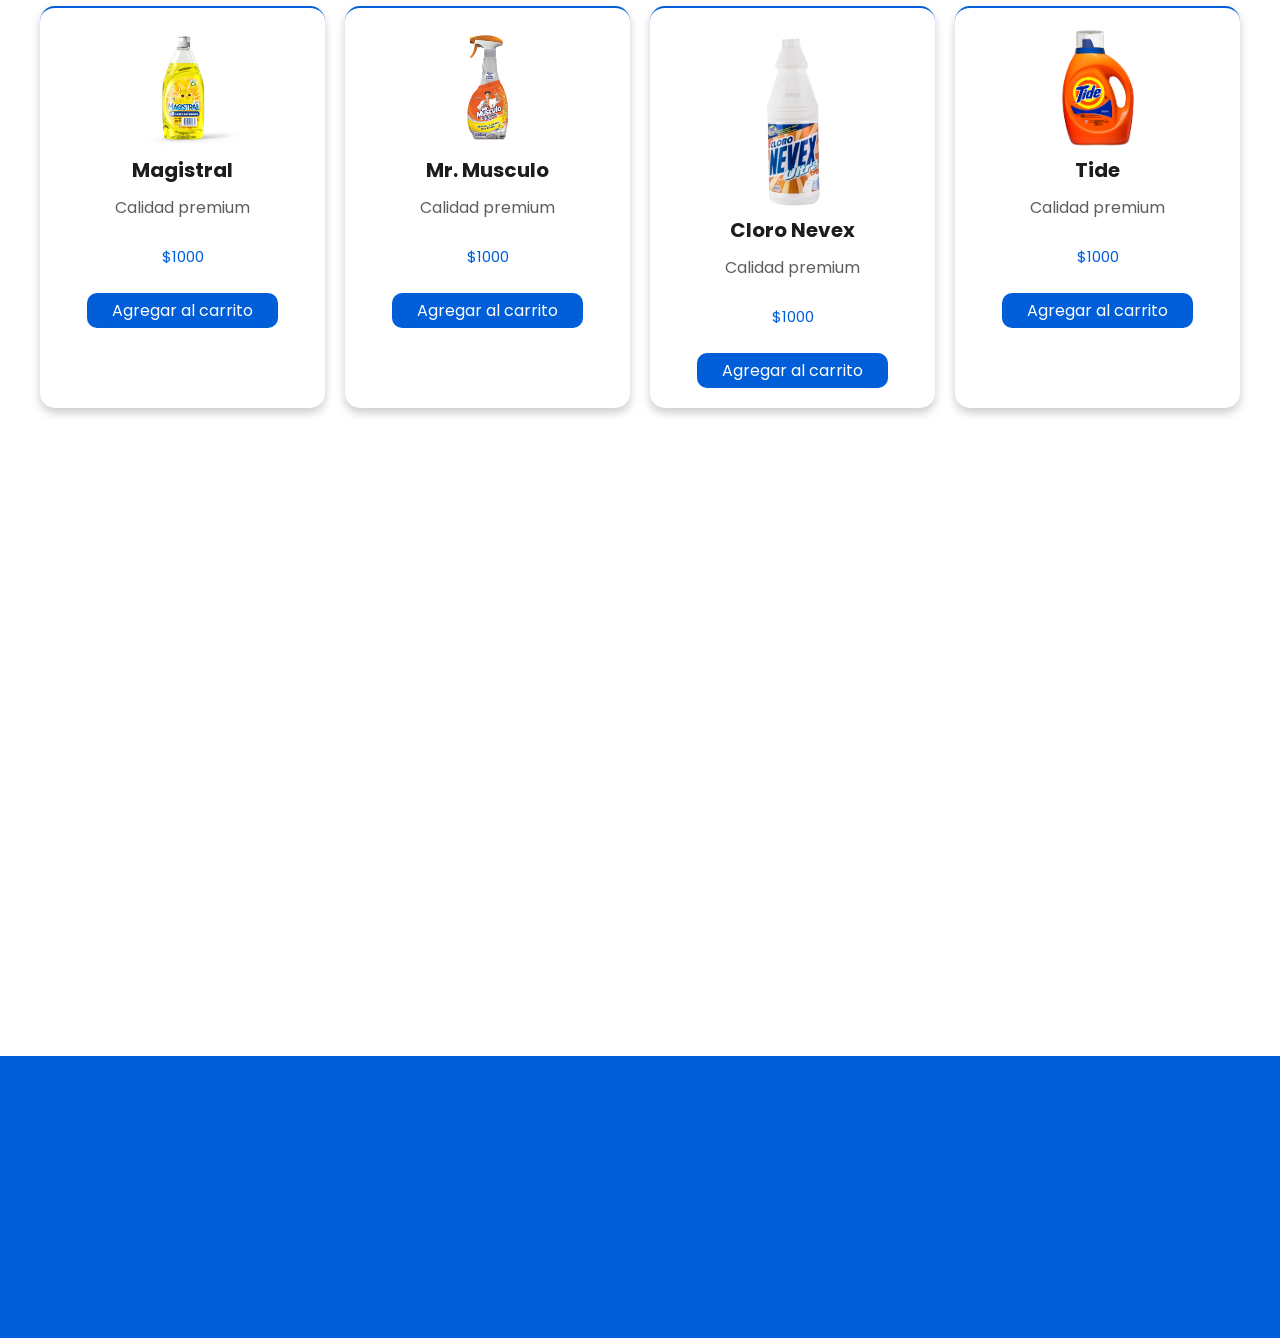
==== commit b3d575ee: "Add files via upload" ====
--- a/index.html
+++ b/index.html
@@ -7,12 +7,13 @@
     <meta name="viewport" content="width=device-width, initial-scale=1.0">
     <title>Document</title>
     <link rel="stylesheet" href="style.css">
+    <link rel="stylesheet" href="global.css">
 </head>
 
 <body>
 
     <header class="header">
-        <img class="bg" src="imagenesIndex/fondo1.png" loading="lazy" alt="">
+        <img class="bg-4" src="imagenesIndex/bg 4.png" loading="lazy" alt="">
         <div class="menu container">
             <a href="#" class="logo">Star Lim</a>
             <input type="checkbox" id="menu">
@@ -24,17 +25,18 @@
             <nav class="navbar">
 
                 <ul>
-                    <li><a href="#">Inicio</a></li>
-                    <li><a href="#">Servicios</a></li>
-                    <li><a href="#">Productos</a></li>
-                    <li><a href="#">Contacto</a></li>
-                    <li><img id="dark-mode-toggle" src="imagenesIndex/luna.png" loading="lazy" ></li>
+                    <li><a href="#" class="ini">Inicio</a></li>
+                    <li><a href="#infoid" class="ser">Servicios</a></li>
+                    <li><a href="#lista-1" class="pro">Productos</a></li>
+                    <li><a href="#footerid" class="con">Contacto</a></li>
+                    <li><img id="dark-mode-toggle" class="luyso" src="imagenesIndex/luna.png" loading="lazy" ></li>
                 </ul>
             </nav>
             <div>
                 <ul>
                     <li class="submenu">
-                        <img src="imagenesIndex/carrito.png" id="img-carrito" loading="lazy" alt="">
+                        <img src="imagenesIndex/carrito light.png" id="img-carrito" class="claro" loading="lazy" alt="">
+                        <img src="imagenesIndex/carrito dark.png" id="img-carrito" class="oscuro" loading="lazy" alt="">
                         <div id="carrito">
                             <table id="lista-carrito">
                                 <thead>
@@ -58,7 +60,8 @@
                         <input type="checkbox" id="menu-usuario">
 
                         <label for="menu-usuario">
-                            <img src="imagenesIndex/usuario.png" id="img-usuario" loading="lazy" alt="">
+                            <img src="imagenesIndex/usuario light.png" id="img-usuario" class="claro" loading="lazy" alt="">
+                            <img src="imagenesIndex/usuario dark.png" id="img-usuario" class="oscuro" loading="lazy" alt="">
                         </label>
                         <div id="usuario">
                             <a href="sign.html" id="log-in_registro" class="btn-3">Iniciar sesión o Registrarse</a>
@@ -70,7 +73,7 @@
 
         <div class="header-content container">
             <div class="header-txt">
-                <h1> <span>Bienvenido</span> disfruta de nuestros productos </h1>
+                <h1> <span>Bienvenido,</span> disfruta de nuestros productos </h1>
                 <p>
                     Lorem ipsum dolor sit, amet consectetur adipisicing elit. Debitis sapiente quibusdam voluptatem
                     eligendi modi iure minus beatae, vero, dolorum quo tempore animi, ipsam ullam illum veniam similique
@@ -118,7 +121,7 @@
 
     </section>
 
-    <section class="info reveal">
+    <section class="info reveal" id="infoid">
         <img class="bg-2" src="imagenesIndex/fondo2.png" loading="lazy" alt="">
         <div class="info-content container">
             <div class="info-img">
@@ -297,7 +300,7 @@
 
 
 
-    <footer class="footer">
+    <footer class="footer" id="footerid">
 
         <div class="footer-content container reveal">
 
@@ -342,8 +345,11 @@
 
             
         </div>
+        <img src="/imagenesIndex/bg 3.png" class="bg-3" alt="">
     </footer>
 
+
+    <link rel="stylesheet" href="global.css">
     <link rel="stylesheet" href="style.css">
     <script src="script.js">
         const modoGuardado = localStorage.getItem("modoOscuro");
--- a/style.css
+++ b/style.css
@@ -1,8 +1,5 @@
 @import url('https://fonts.googleapis.com/css2?family=Poppins:ital,wght@0,100;0,200;0,300;0,400;0,500;0,600;0,700;0,800;0,900;1,100;1,200;1,300;1,400;1,500;1,600;1,700;1,800;1,900&display=swap');
 
-html{
-    scroll-behavior: smooth;
-}
 
 * {
 
@@ -14,44 +11,11 @@
 
 }
 
-@view-transition {
-  navigation: auto;
-}
-
-@keyframes slide-to-left {
-    from { transform: translateX(0); }
-    to { transform: translateX(-100%); }
-}
-
-@keyframes slide-from-right {
-    from { transform: translateX(100%); }
-    to { transform: translateX(0); }
-}
-
-
-::view-transition-old(root) {
-    animation: 0.8s ease-in-out both slide-to-left;
-}
-
-::view-transition-new(root) {
-    animation: 0.8s ease-in-out both slide-from-right;
-}
-
-::view-transition-group(root) {
-  animation-duration: 0.8s;
-}
-
-
-:root {
-    --bg-color: #ffffff;
-    --text-color: #1D1D1B;
-    --card-color: #f5f5f5;
-}
 
 .dark-mode {
-    --bg-color: #1a1a1a;
+    --bg-color: rgb(26, 26, 26);
     --text-color: #ffffff;
-    --card-color: #1e1e1e;
+    --card-color: #363636;
     th, td {
         color: #FFFFFF;
     }
@@ -105,15 +69,6 @@
 }
 
 
-body {
-
-    font-family: "Poppins", sans-serif;
-    background-color: var(--bg-color);
-    color: var(--text-color);
-    transition: background-color 0.4s, color 0.4s;
-
-}
-
 .container {
 
     max-width: 1200px;
@@ -131,11 +86,6 @@
 }
 
 .menu {
-
-    position: absolute;
-    top: 0;
-    left: 0;
-    right: 0;
     display: flex;
     align-items: center;
     justify-content: space-between;
@@ -144,19 +94,34 @@
 }
 
 .logo {
-
+    top: 5px;
+    left: 10px;
     font-size: 25px;
     color: rgb(0, 94, 255);
     text-transform: uppercase;
     font-weight: 800;
+    position: fixed;
+}
+
+.menu .navbar ul {
+    top: -10px;
+    position: fixed;
+    display: flex;
+    align-items: center;
+    gap: 1px;
+    margin-left: 150px;
+}
+
+.menu .navbar ul li a {
+    font-size: 20px;
+    color: #FFFFFF;
+    font-weight: 600;
 }
 
 .menu .navbar ul li {
-
-    position: relative;
-    float: left;
-
-}
+    list-style: none;
+}
+
 
 .navbar img {
     width: 30px;
@@ -169,13 +134,16 @@
     padding: 20px;
     font-weight: 600;
     color: #1D1D1B;
-    display: block;
+    display: inline;
 
 }
 
 
 .menu .navbar ul li a:hover {
-    color: rgb(15, 119, 216);
+    color:rgb(0,94,216);
+    padding-top:8px;
+    cursor: pointer;
+
 }
 
 
@@ -203,14 +171,15 @@
 }
 
 .submenu {
-    position: relative;
-}
-
-#usuario{
-    display:none;
-    position:absolute;
-    right:0;
-    top:100%;
+    position: absolute;
+}
+
+#usuario {
+    display: none;
+    position: fixed;
+    right:20px;
+    top:55px;
+    left: 800px;
     backdrop-filter: blur(5px);
     background-color:#8f8f8f97;
     padding:20px;
@@ -219,22 +188,23 @@
     flex-direction: column;
     gap: 10px;
     border-radius: 15px;
+    z-index: 1;
 }
 
 .submenu #carrito {
     display: none;
 }
 
-#menu-usuario {
+.submenu #menu-usuario {
     display:none;
 }
 
 .submenu:hover #carrito {
     display: block;
-    position: absolute;
-    right: 0;
+    position: fixed;
+    right: 199px;
     backdrop-filter: blur(5px);
-    top: 100%;
+    top: 50px;
     z-index: 1;
     background-color: #8f8f8f97;
     padding: 20px;
@@ -247,14 +217,22 @@
     display: flex;
 }
 
+
+
 #img-carrito{
+    right: 200px;
+    top: 10px;
     width: 40px;
     height: auto;
+    position: fixed;
 }
 
 #img-usuario{
+    top: 10px;
+    right: 25px;
     width: 40px;
     height: auto;
+    position: fixed
 }
 
 table {
@@ -274,13 +252,24 @@
     font-weight: 800;
 }
 
-.bg {
-    position: absolute;
+.bg-4 {
+    position: fixed;
     top: 0;
     right: 0;
-    width: 700px;
-    z-index: 0;
-    display: none;
+    width: 100%;
+    height: 8%;
+    z-index: 3;
+    display: block;
+}
+
+.bg-3 {
+    position: fixed;
+    bottom: 0;
+    right: 0;
+    width: 100%;
+    height: 8%;
+    z-index: 3;
+    display: block;
 }
 
 .header-content {
@@ -331,7 +320,7 @@
 
 .header-img {
     position: relative;
-    right: -100px;
+    right: 10px;
     bottom: -40px;
     z-index: 1;
     width: 500px;
@@ -563,17 +552,22 @@
 
 @media (max-width:991px) {
 
-    .menu {
+    /*.menu {
         padding: 20px;
-    }
+    }*/
+
 
     .menu-icono {
+        position: fixed;
+        margin-top: 20px;
+        margin-left: 15px;
         width: 30px;
         height: 25px;
         display: initial;
         flex-direction: column;
         justify-content: space-between;
         cursor: pointer;
+        z-index: 1000;
     }
 
     .menu-icono span {
@@ -590,20 +584,41 @@
     }
 
     .menu .navbar {
-        position: absolute;
-        top: 100%;
-        left: 0;
-        right: 0;
-        background-color: rgb(0, 94, 216);
-        display: none;
+
+        position: fixed;
+        top:0;
+        left: -100%;
+        width: 70%;
+        height:100vh;
+        background: var(--card-color);
+        padding:40px 20px;
+        transition: left 0.4s ease;
+        opacity:0;
+    }
+
+    .menu .navbar ul{
+        display: flex;
+        flex-direction: column;
     }
 
     .menu .navbar ul li {
+        margin:15px 0;
+        width: 100%;
+    }
+
+    .menu .navbar ul li a {
+        font-size:30px;
+        color: var(--text-color);
+        transition:0.3s;
+        display: block;
+        padding: 10px 0;
         width: 100%;
     }
 
     .menu .navbar ul li a:hover {
-        color: #FFFFFF;
+        color:rgb(0,94,216);
+        padding-left:8px;
+        cursor: pointer;
 
     }
 
@@ -612,8 +627,10 @@
     }
 
     #menu:checked ~ .navbar {
-        display: initial;
-    }
+        left: 0;
+        opacity:1;
+    }
+
 
     #menu:checked + .menu-icono span:nth-child(1) {
         transform: rotate(45deg) translate(8.5px,5px);
@@ -627,13 +644,21 @@
         transform: rotate(-45deg) translate(8.5px,-6px);
     }
 
+    .submenu #img-carrito {
+            margin-left: 280px;
+            margin-top: 5px;
+            display: flex;
+            position: fixed;
+
+        }
+
     .submenu:hover #carrito {
         width: 100%;
         display: block;
-        position: absolute;
-        right: -175px;
+        position: fixed;
+        right: 0;
         backdrop-filter: blur(10px);
-        top: 100%;
+        top: 55px;
         z-index: 1;
         background-color: #8f8f8f97;
         padding: 20px;
@@ -645,8 +670,8 @@
         top: 45px;
     }
 
-    .bg {
-        display: none;
+    .bg-4 {
+        height: 12%;
     }
 
     .header-content {
--- a/global.css
+++ b/global.css
@@ -0,0 +1,61 @@
+@import url('https://fonts.googleapis.com/css2?family=Poppins:ital,wght@0,100;0,200;0,300;0,400;0,500;0,600;0,700;0,800;0,900;1,100;1,200;1,300;1,400;1,500;1,600;1,700;1,800;1,900&display=swap');
+
+body {
+    font-family: "Poppins", sans-serif;
+    background-color: var(--bg-color);
+    color: var(--text-color);
+    transition: background-color 0.4s, color 0.4s;
+}
+
+:root {
+    --bg-color: #ffffff;
+    --text-color: #1D1D1B;
+    --card-color: #d1d1d1;
+}
+
+@view-transition {
+  navigation: auto;
+}
+
+@keyframes slide-to-left {
+    from { transform: translateX(0); }
+    to { transform: translateX(-100%); }
+}
+
+@keyframes slide-from-right {
+    from { transform: translateX(100%); }
+    to { transform: translateX(0); }
+}
+
+
+::view-transition-old(root) {
+    animation: 0.8s ease-in-out both slide-to-left;
+}
+
+::view-transition-new(root) {
+    animation: 0.8s ease-in-out both slide-from-right;
+}
+
+::view-transition-group(root) {
+  animation-duration: 0.8s;
+}
+
+html{
+    scroll-behavior: smooth;
+}
+
+.reveal{
+    opacity: 0;
+    transform: translateY(40px);
+    transition: 0.6s;
+}
+
+.reveal.active{
+    opacity: 1;
+    transform: translateY(0);
+}
+
+.menu-scroll{
+    background-color: var(--bg-color);
+    box-shadow: 0 5px 10px rgba(0,0,0,0.2);
+}
--- a/global.css
+++ b/global.css
@@ -0,0 +1,61 @@
+@import url('https://fonts.googleapis.com/css2?family=Poppins:ital,wght@0,100;0,200;0,300;0,400;0,500;0,600;0,700;0,800;0,900;1,100;1,200;1,300;1,400;1,500;1,600;1,700;1,800;1,900&display=swap');
+
+body {
+    font-family: "Poppins", sans-serif;
+    background-color: var(--bg-color);
+    color: var(--text-color);
+    transition: background-color 0.4s, color 0.4s;
+}
+
+:root {
+    --bg-color: #ffffff;
+    --text-color: #1D1D1B;
+    --card-color: #d1d1d1;
+}
+
+@view-transition {
+  navigation: auto;
+}
+
+@keyframes slide-to-left {
+    from { transform: translateX(0); }
+    to { transform: translateX(-100%); }
+}
+
+@keyframes slide-from-right {
+    from { transform: translateX(100%); }
+    to { transform: translateX(0); }
+}
+
+
+::view-transition-old(root) {
+    animation: 0.8s ease-in-out both slide-to-left;
+}
+
+::view-transition-new(root) {
+    animation: 0.8s ease-in-out both slide-from-right;
+}
+
+::view-transition-group(root) {
+  animation-duration: 0.8s;
+}
+
+html{
+    scroll-behavior: smooth;
+}
+
+.reveal{
+    opacity: 0;
+    transform: translateY(40px);
+    transition: 0.6s;
+}
+
+.reveal.active{
+    opacity: 1;
+    transform: translateY(0);
+}
+
+.menu-scroll{
+    background-color: var(--bg-color);
+    box-shadow: 0 5px 10px rgba(0,0,0,0.2);
+}
--- a/style.css
+++ b/style.css
@@ -1,8 +1,5 @@
 @import url('https://fonts.googleapis.com/css2?family=Poppins:ital,wght@0,100;0,200;0,300;0,400;0,500;0,600;0,700;0,800;0,900;1,100;1,200;1,300;1,400;1,500;1,600;1,700;1,800;1,900&display=swap');
 
-html{
-    scroll-behavior: smooth;
-}
 
 * {
 
@@ -14,44 +11,11 @@
 
 }
 
-@view-transition {
-  navigation: auto;
-}
-
-@keyframes slide-to-left {
-    from { transform: translateX(0); }
-    to { transform: translateX(-100%); }
-}
-
-@keyframes slide-from-right {
-    from { transform: translateX(100%); }
-    to { transform: translateX(0); }
-}
-
-
-::view-transition-old(root) {
-    animation: 0.8s ease-in-out both slide-to-left;
-}
-
-::view-transition-new(root) {
-    animation: 0.8s ease-in-out both slide-from-right;
-}
-
-::view-transition-group(root) {
-  animation-duration: 0.8s;
-}
-
-
-:root {
-    --bg-color: #ffffff;
-    --text-color: #1D1D1B;
-    --card-color: #f5f5f5;
-}
 
 .dark-mode {
-    --bg-color: #1a1a1a;
+    --bg-color: rgb(26, 26, 26);
     --text-color: #ffffff;
-    --card-color: #1e1e1e;
+    --card-color: #363636;
     th, td {
         color: #FFFFFF;
     }
@@ -105,15 +69,6 @@
 }
 
 
-body {
-
-    font-family: "Poppins", sans-serif;
-    background-color: var(--bg-color);
-    color: var(--text-color);
-    transition: background-color 0.4s, color 0.4s;
-
-}
-
 .container {
 
     max-width: 1200px;
@@ -131,11 +86,6 @@
 }
 
 .menu {
-
-    position: absolute;
-    top: 0;
-    left: 0;
-    right: 0;
     display: flex;
     align-items: center;
     justify-content: space-between;
@@ -144,19 +94,34 @@
 }
 
 .logo {
-
+    top: 5px;
+    left: 10px;
     font-size: 25px;
     color: rgb(0, 94, 255);
     text-transform: uppercase;
     font-weight: 800;
+    position: fixed;
+}
+
+.menu .navbar ul {
+    top: -10px;
+    position: fixed;
+    display: flex;
+    align-items: center;
+    gap: 1px;
+    margin-left: 150px;
+}
+
+.menu .navbar ul li a {
+    font-size: 20px;
+    color: #FFFFFF;
+    font-weight: 600;
 }
 
 .menu .navbar ul li {
-
-    position: relative;
-    float: left;
-
-}
+    list-style: none;
+}
+
 
 .navbar img {
     width: 30px;
@@ -169,13 +134,16 @@
     padding: 20px;
     font-weight: 600;
     color: #1D1D1B;
-    display: block;
+    display: inline;
 
 }
 
 
 .menu .navbar ul li a:hover {
-    color: rgb(15, 119, 216);
+    color:rgb(0,94,216);
+    padding-top:8px;
+    cursor: pointer;
+
 }
 
 
@@ -203,14 +171,15 @@
 }
 
 .submenu {
-    position: relative;
-}
-
-#usuario{
-    display:none;
-    position:absolute;
-    right:0;
-    top:100%;
+    position: absolute;
+}
+
+#usuario {
+    display: none;
+    position: fixed;
+    right:20px;
+    top:55px;
+    left: 800px;
     backdrop-filter: blur(5px);
     background-color:#8f8f8f97;
     padding:20px;
@@ -219,22 +188,23 @@
     flex-direction: column;
     gap: 10px;
     border-radius: 15px;
+    z-index: 1;
 }
 
 .submenu #carrito {
     display: none;
 }
 
-#menu-usuario {
+.submenu #menu-usuario {
     display:none;
 }
 
 .submenu:hover #carrito {
     display: block;
-    position: absolute;
-    right: 0;
+    position: fixed;
+    right: 199px;
     backdrop-filter: blur(5px);
-    top: 100%;
+    top: 50px;
     z-index: 1;
     background-color: #8f8f8f97;
     padding: 20px;
@@ -247,14 +217,22 @@
     display: flex;
 }
 
+
+
 #img-carrito{
+    right: 200px;
+    top: 10px;
     width: 40px;
     height: auto;
+    position: fixed;
 }
 
 #img-usuario{
+    top: 10px;
+    right: 25px;
     width: 40px;
     height: auto;
+    position: fixed
 }
 
 table {
@@ -274,13 +252,24 @@
     font-weight: 800;
 }
 
-.bg {
-    position: absolute;
+.bg-4 {
+    position: fixed;
     top: 0;
     right: 0;
-    width: 700px;
-    z-index: 0;
-    display: none;
+    width: 100%;
+    height: 8%;
+    z-index: 3;
+    display: block;
+}
+
+.bg-3 {
+    position: fixed;
+    bottom: 0;
+    right: 0;
+    width: 100%;
+    height: 8%;
+    z-index: 3;
+    display: block;
 }
 
 .header-content {
@@ -331,7 +320,7 @@
 
 .header-img {
     position: relative;
-    right: -100px;
+    right: 10px;
     bottom: -40px;
     z-index: 1;
     width: 500px;
@@ -563,17 +552,22 @@
 
 @media (max-width:991px) {
 
-    .menu {
+    /*.menu {
         padding: 20px;
-    }
+    }*/
+
 
     .menu-icono {
+        position: fixed;
+        margin-top: 20px;
+        margin-left: 15px;
         width: 30px;
         height: 25px;
         display: initial;
         flex-direction: column;
         justify-content: space-between;
         cursor: pointer;
+        z-index: 1000;
     }
 
     .menu-icono span {
@@ -590,20 +584,41 @@
     }
 
     .menu .navbar {
-        position: absolute;
-        top: 100%;
-        left: 0;
-        right: 0;
-        background-color: rgb(0, 94, 216);
-        display: none;
+
+        position: fixed;
+        top:0;
+        left: -100%;
+        width: 70%;
+        height:100vh;
+        background: var(--card-color);
+        padding:40px 20px;
+        transition: left 0.4s ease;
+        opacity:0;
+    }
+
+    .menu .navbar ul{
+        display: flex;
+        flex-direction: column;
     }
 
     .menu .navbar ul li {
+        margin:15px 0;
+        width: 100%;
+    }
+
+    .menu .navbar ul li a {
+        font-size:30px;
+        color: var(--text-color);
+        transition:0.3s;
+        display: block;
+        padding: 10px 0;
         width: 100%;
     }
 
     .menu .navbar ul li a:hover {
-        color: #FFFFFF;
+        color:rgb(0,94,216);
+        padding-left:8px;
+        cursor: pointer;
 
     }
 
@@ -612,8 +627,10 @@
     }
 
     #menu:checked ~ .navbar {
-        display: initial;
-    }
+        left: 0;
+        opacity:1;
+    }
+
 
     #menu:checked + .menu-icono span:nth-child(1) {
         transform: rotate(45deg) translate(8.5px,5px);
@@ -627,13 +644,21 @@
         transform: rotate(-45deg) translate(8.5px,-6px);
     }
 
+    .submenu #img-carrito {
+            margin-left: 280px;
+            margin-top: 5px;
+            display: flex;
+            position: fixed;
+
+        }
+
     .submenu:hover #carrito {
         width: 100%;
         display: block;
-        position: absolute;
-        right: -175px;
+        position: fixed;
+        right: 0;
         backdrop-filter: blur(10px);
-        top: 100%;
+        top: 55px;
         z-index: 1;
         background-color: #8f8f8f97;
         padding: 20px;
@@ -645,8 +670,8 @@
         top: 45px;
     }
 
-    .bg {
-        display: none;
+    .bg-4 {
+        height: 12%;
     }
 
     .header-content {
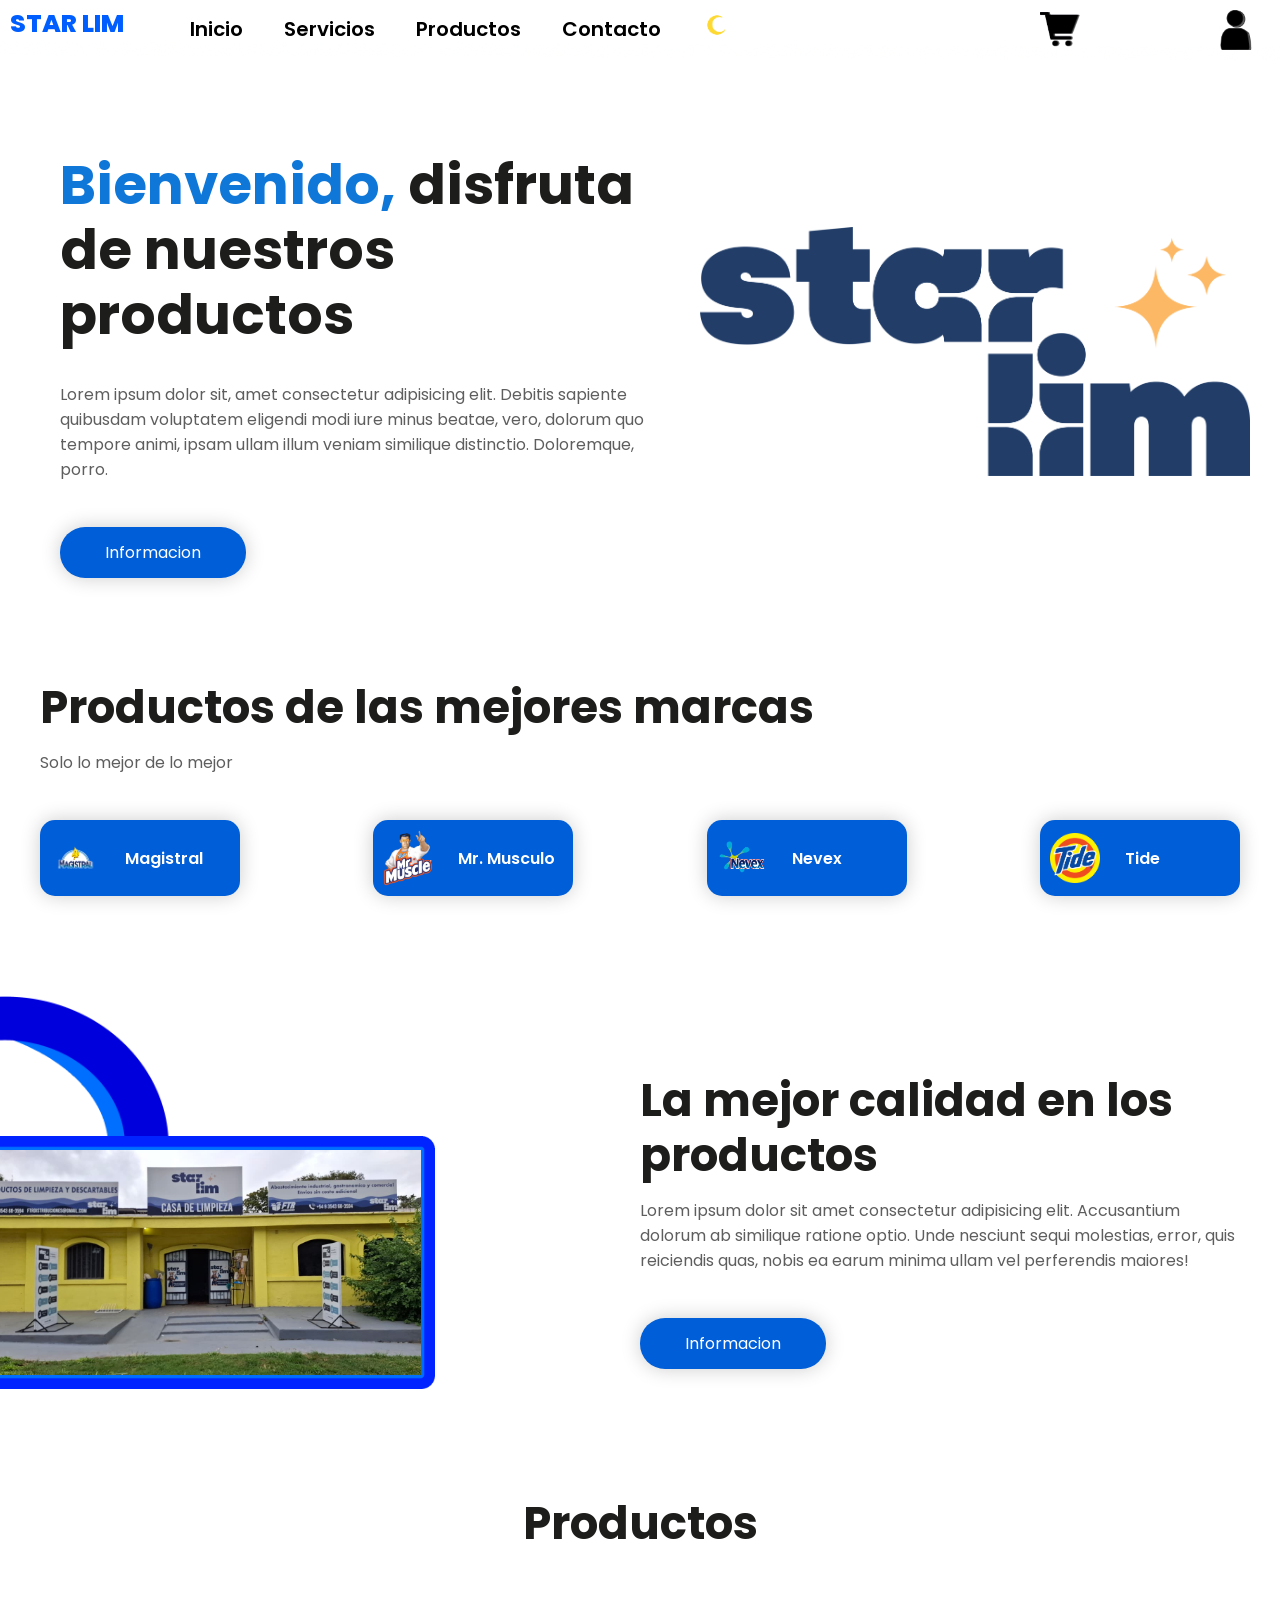
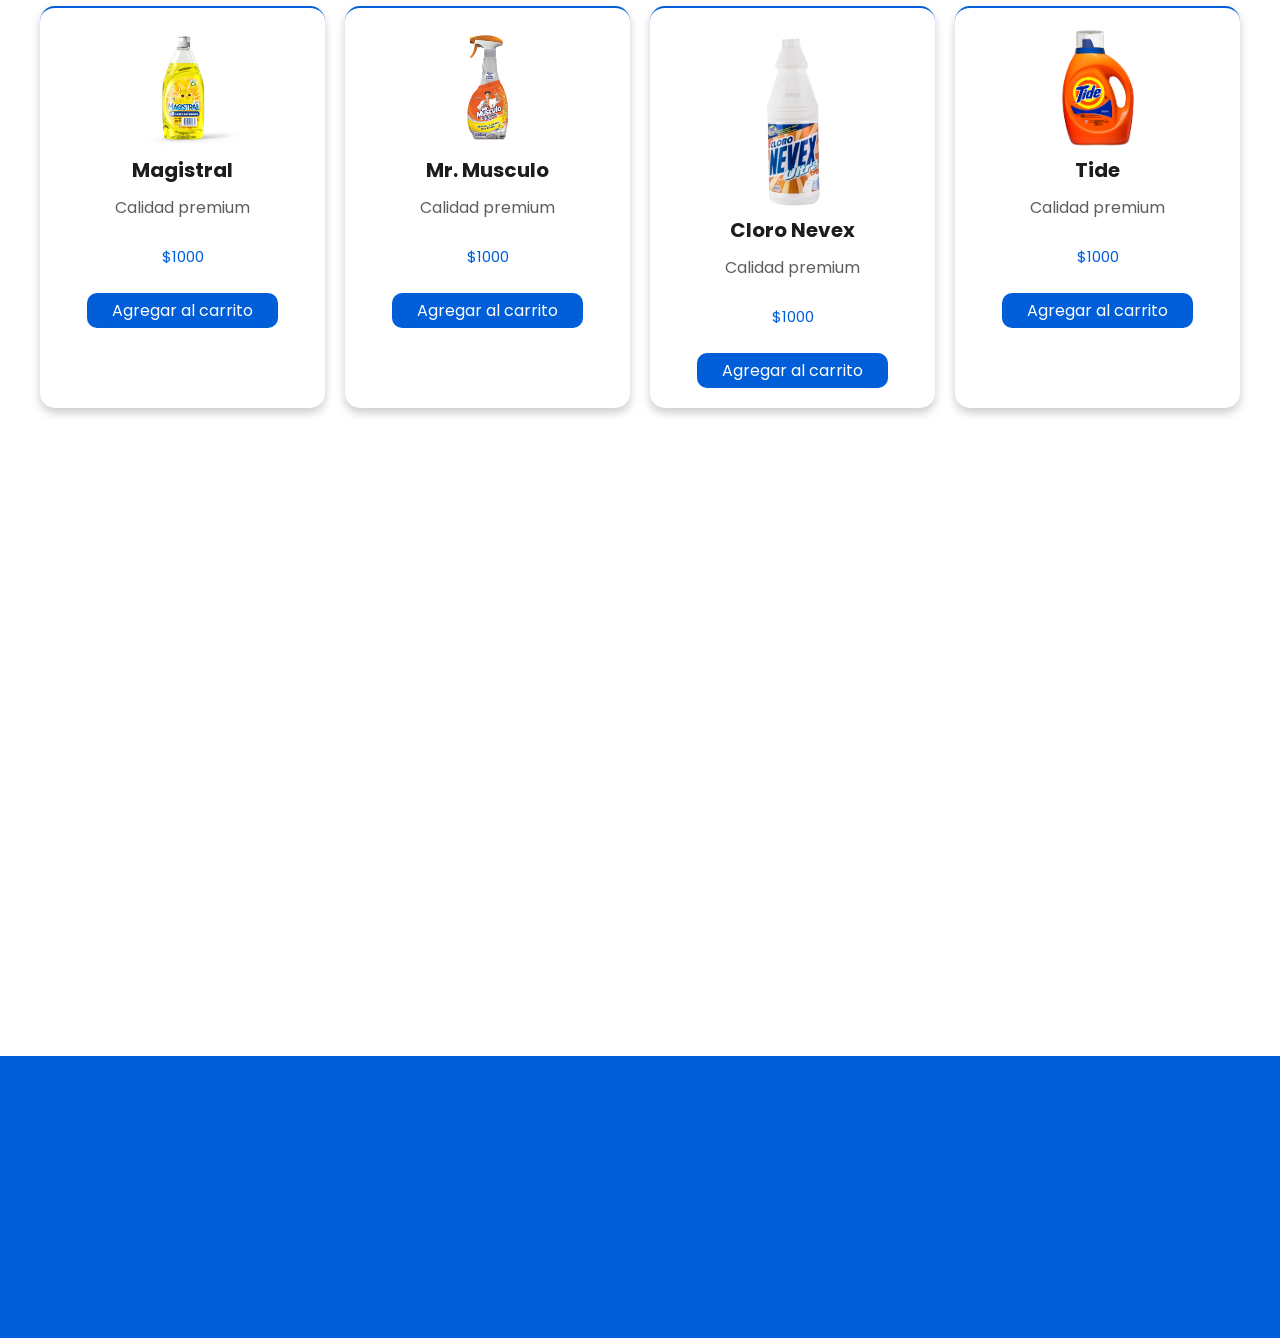
==== commit 0f6f8843: "Add files via upload" ====
--- a/index.html
+++ b/index.html
@@ -13,7 +13,8 @@
 <body>
 
     <header class="header">
-        <img class="bg-4" src="imagenesIndex/bg 4.png" loading="lazy" alt="">
+        <img id="bg-4" class="oscuro" src="imagenesIndex/bg 4.png" alt="">
+        <img id="bg-4" class="claro" src="imagenesIndex/bg 6.png" alt="">
         <div class="menu container">
             <a href="#" class="logo">Star Lim</a>
             <input type="checkbox" id="menu">
@@ -345,7 +346,8 @@
 
             
         </div>
-        <img src="/imagenesIndex/bg 3.png" class="bg-3" alt="">
+        <!--<img src="/imagenesIndex/bg 3.png" id="bg-3" class="oscuro" alt="">
+        <img src="/imagenesIndex/bg 5.png" id="bg-3" class="claro" alt="">-->
     </footer>
 
 
@@ -361,6 +363,7 @@
             document.documentElement.classList.add("dark-mode");
         }
     </script>
+    
 </body>
 
 </html>
--- a/style.css
+++ b/style.css
@@ -55,8 +55,12 @@
     }
 
     .oscuro {
-        display: inline;
-    }
+        display: block;
+    }
+
+    /*.oscuro img {
+        display: block;
+    }*/
     
 
     .menu-icono span{
@@ -65,6 +69,10 @@
 
     .product-txt h3 {
         color: #ebebeb;
+    }
+
+    .menu .navbar ul li a {
+        color: #ffffff;
     }
 }
 
@@ -114,7 +122,7 @@
 
 .menu .navbar ul li a {
     font-size: 20px;
-    color: #FFFFFF;
+    color: #000000;
     font-weight: 600;
 }
 
@@ -252,25 +260,29 @@
     font-weight: 800;
 }
 
-.bg-4 {
+#bg-4 {
     position: fixed;
     top: 0;
     right: 0;
     width: 100%;
     height: 8%;
     z-index: 3;
-    display: block;
-}
-
-.bg-3 {
+}
+
+/*#bg-3 {
     position: fixed;
     bottom: 0;
     right: 0;
     width: 100%;
     height: 8%;
     z-index: 3;
-    display: block;
-}
+}
+
+.en-el-final .claro, 
+.en-el-final .oscuro {
+    opacity: 0 !important;
+}*/
+
 
 .header-content {
     display: flex;
@@ -333,6 +345,11 @@
 .claro {
     display: inline;
 }
+
+.claro img {
+    display: block;
+}
+
 
 .oscuro {
     display: none;
@@ -550,7 +567,7 @@
 
 
 
-@media (max-width:991px) {
+@media (max-width:850px) {
 
     /*.menu {
         padding: 20px;
@@ -559,7 +576,7 @@
 
     .menu-icono {
         position: fixed;
-        margin-top: 20px;
+        top: 10px;
         margin-left: 15px;
         width: 30px;
         height: 25px;
--- a/global.css
+++ b/global.css
@@ -59,3 +59,28 @@
     background-color: var(--bg-color);
     box-shadow: 0 5px 10px rgba(0,0,0,0.2);
 }
+
+/*html.lenis, html.lenis body {
+  height: auto;
+}
+
+.lenis.lenis-smooth {
+  scroll-behavior: auto !important;
+}
+
+.lenis.lenis-smooth [data-lenis-prevent] {
+  overscroll-behavior: contain;
+}
+
+.lenis.lenis-stopped {
+  overflow: hidden;
+}
+
+.lenis.lenis-scrolling iframe {
+  pointer-events: none;
+}
+
+
+.scroll-list__wrp {
+    width: 100%; height: 700;
+}
--- a/global.css
+++ b/global.css
@@ -59,3 +59,28 @@
     background-color: var(--bg-color);
     box-shadow: 0 5px 10px rgba(0,0,0,0.2);
 }
+
+/*html.lenis, html.lenis body {
+  height: auto;
+}
+
+.lenis.lenis-smooth {
+  scroll-behavior: auto !important;
+}
+
+.lenis.lenis-smooth [data-lenis-prevent] {
+  overscroll-behavior: contain;
+}
+
+.lenis.lenis-stopped {
+  overflow: hidden;
+}
+
+.lenis.lenis-scrolling iframe {
+  pointer-events: none;
+}
+
+
+.scroll-list__wrp {
+    width: 100%; height: 700;
+}
--- a/style.css
+++ b/style.css
@@ -55,8 +55,12 @@
     }
 
     .oscuro {
-        display: inline;
-    }
+        display: block;
+    }
+
+    /*.oscuro img {
+        display: block;
+    }*/
     
 
     .menu-icono span{
@@ -65,6 +69,10 @@
 
     .product-txt h3 {
         color: #ebebeb;
+    }
+
+    .menu .navbar ul li a {
+        color: #ffffff;
     }
 }
 
@@ -114,7 +122,7 @@
 
 .menu .navbar ul li a {
     font-size: 20px;
-    color: #FFFFFF;
+    color: #000000;
     font-weight: 600;
 }
 
@@ -252,25 +260,29 @@
     font-weight: 800;
 }
 
-.bg-4 {
+#bg-4 {
     position: fixed;
     top: 0;
     right: 0;
     width: 100%;
     height: 8%;
     z-index: 3;
-    display: block;
-}
-
-.bg-3 {
+}
+
+/*#bg-3 {
     position: fixed;
     bottom: 0;
     right: 0;
     width: 100%;
     height: 8%;
     z-index: 3;
-    display: block;
-}
+}
+
+.en-el-final .claro, 
+.en-el-final .oscuro {
+    opacity: 0 !important;
+}*/
+
 
 .header-content {
     display: flex;
@@ -333,6 +345,11 @@
 .claro {
     display: inline;
 }
+
+.claro img {
+    display: block;
+}
+
 
 .oscuro {
     display: none;
@@ -550,7 +567,7 @@
 
 
 
-@media (max-width:991px) {
+@media (max-width:850px) {
 
     /*.menu {
         padding: 20px;
@@ -559,7 +576,7 @@
 
     .menu-icono {
         position: fixed;
-        margin-top: 20px;
+        top: 10px;
         margin-left: 15px;
         width: 30px;
         height: 25px;
